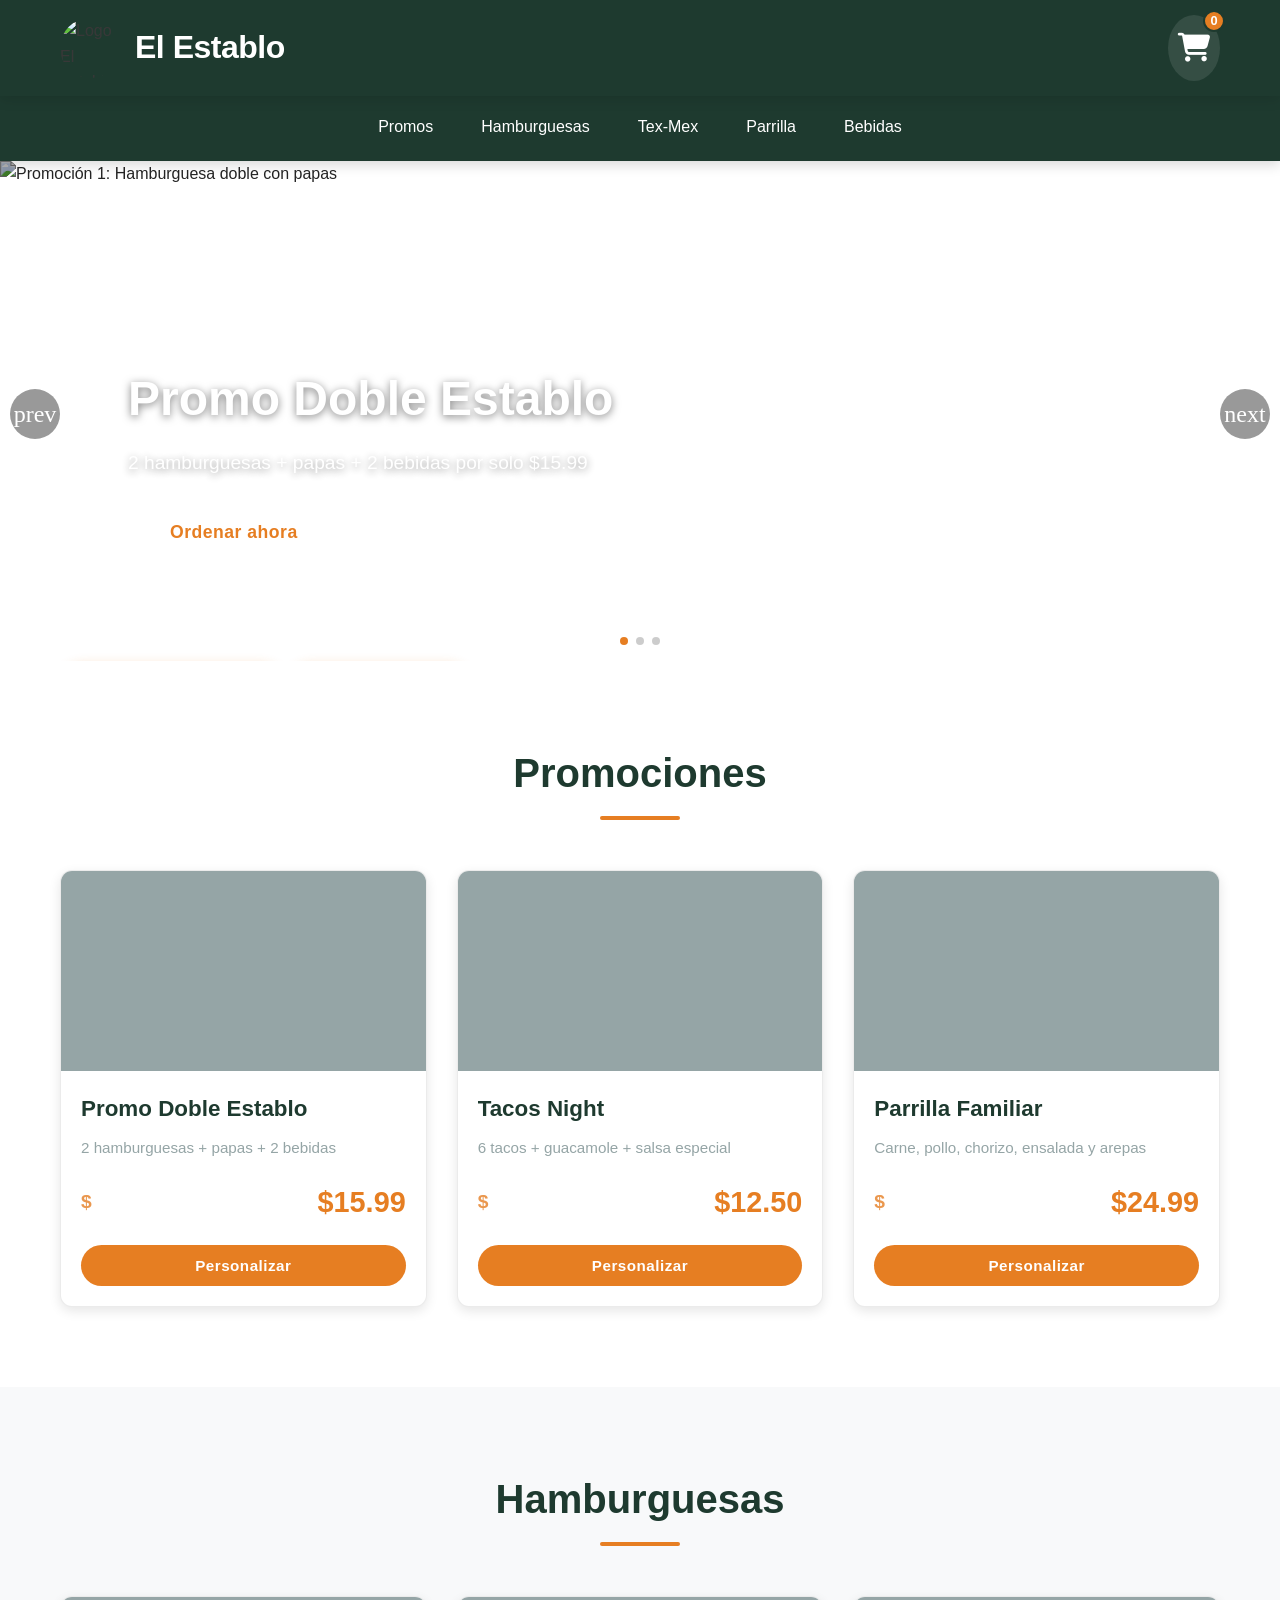
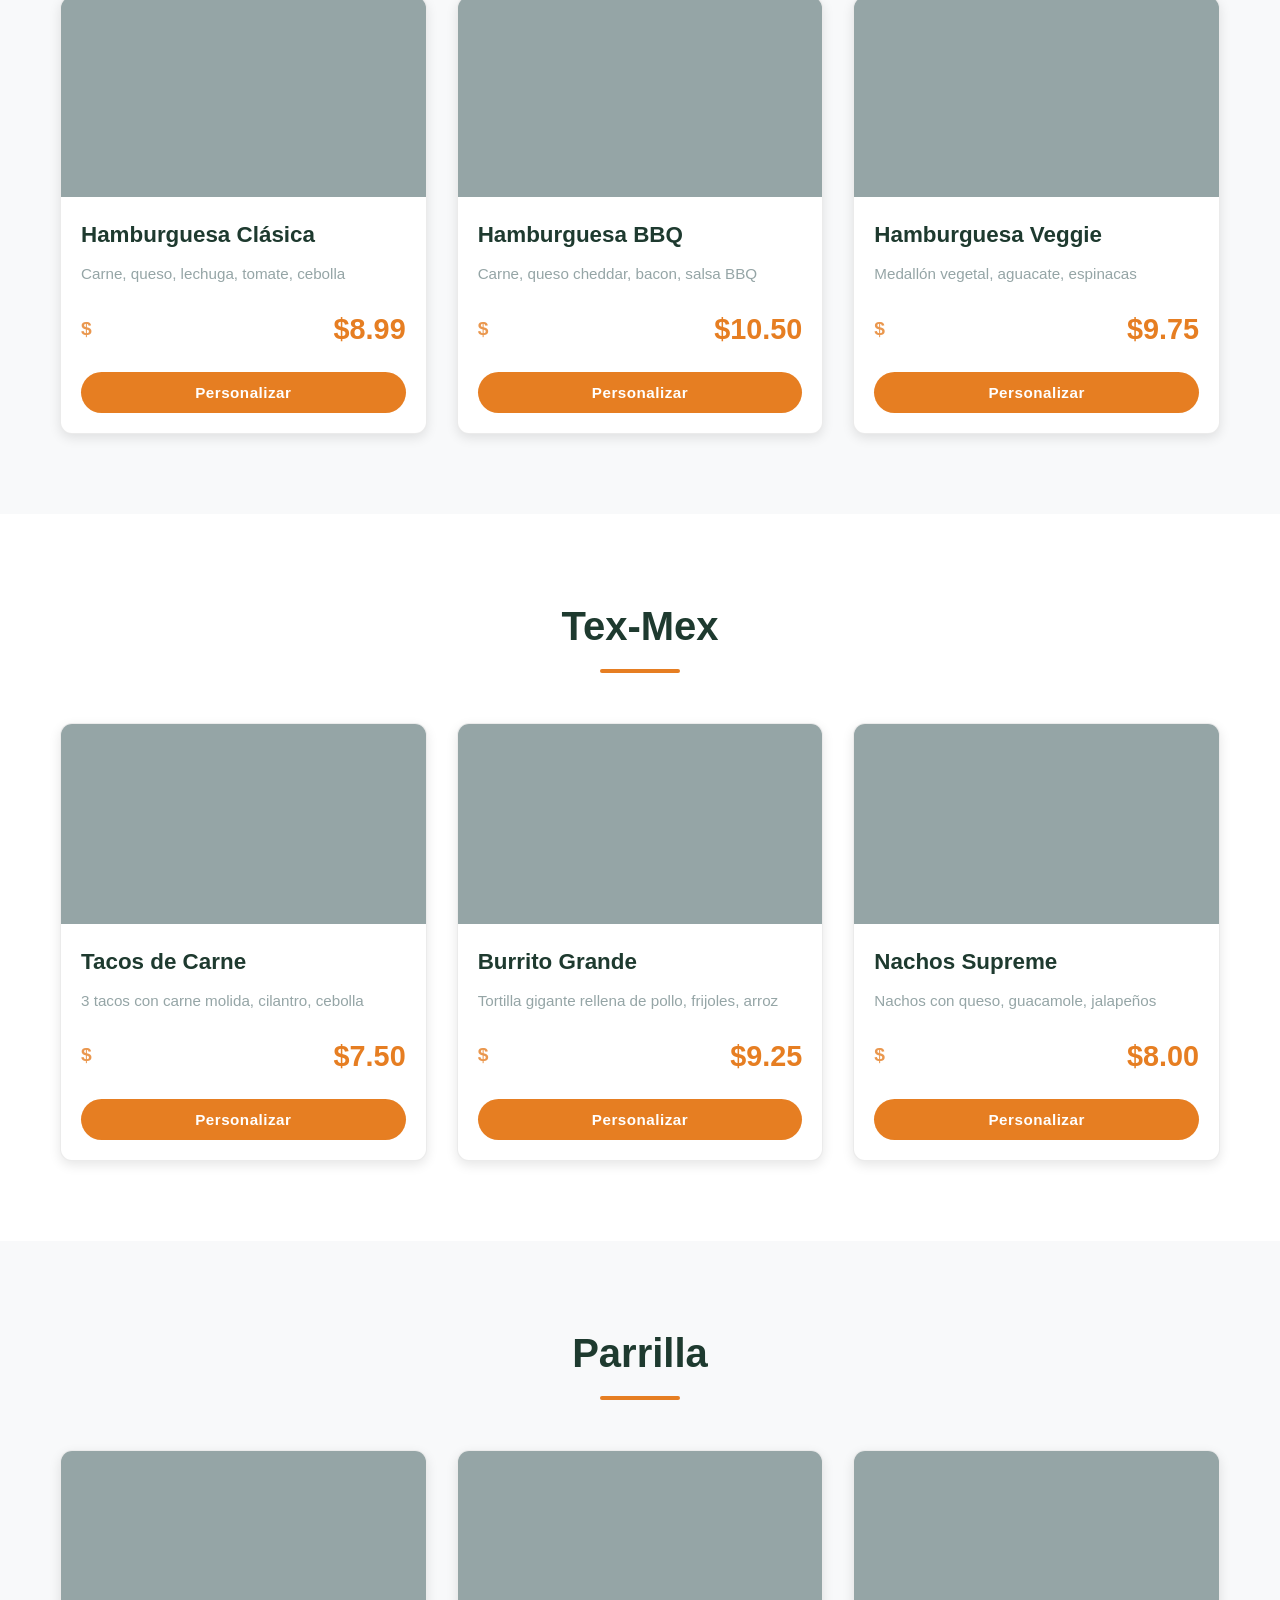
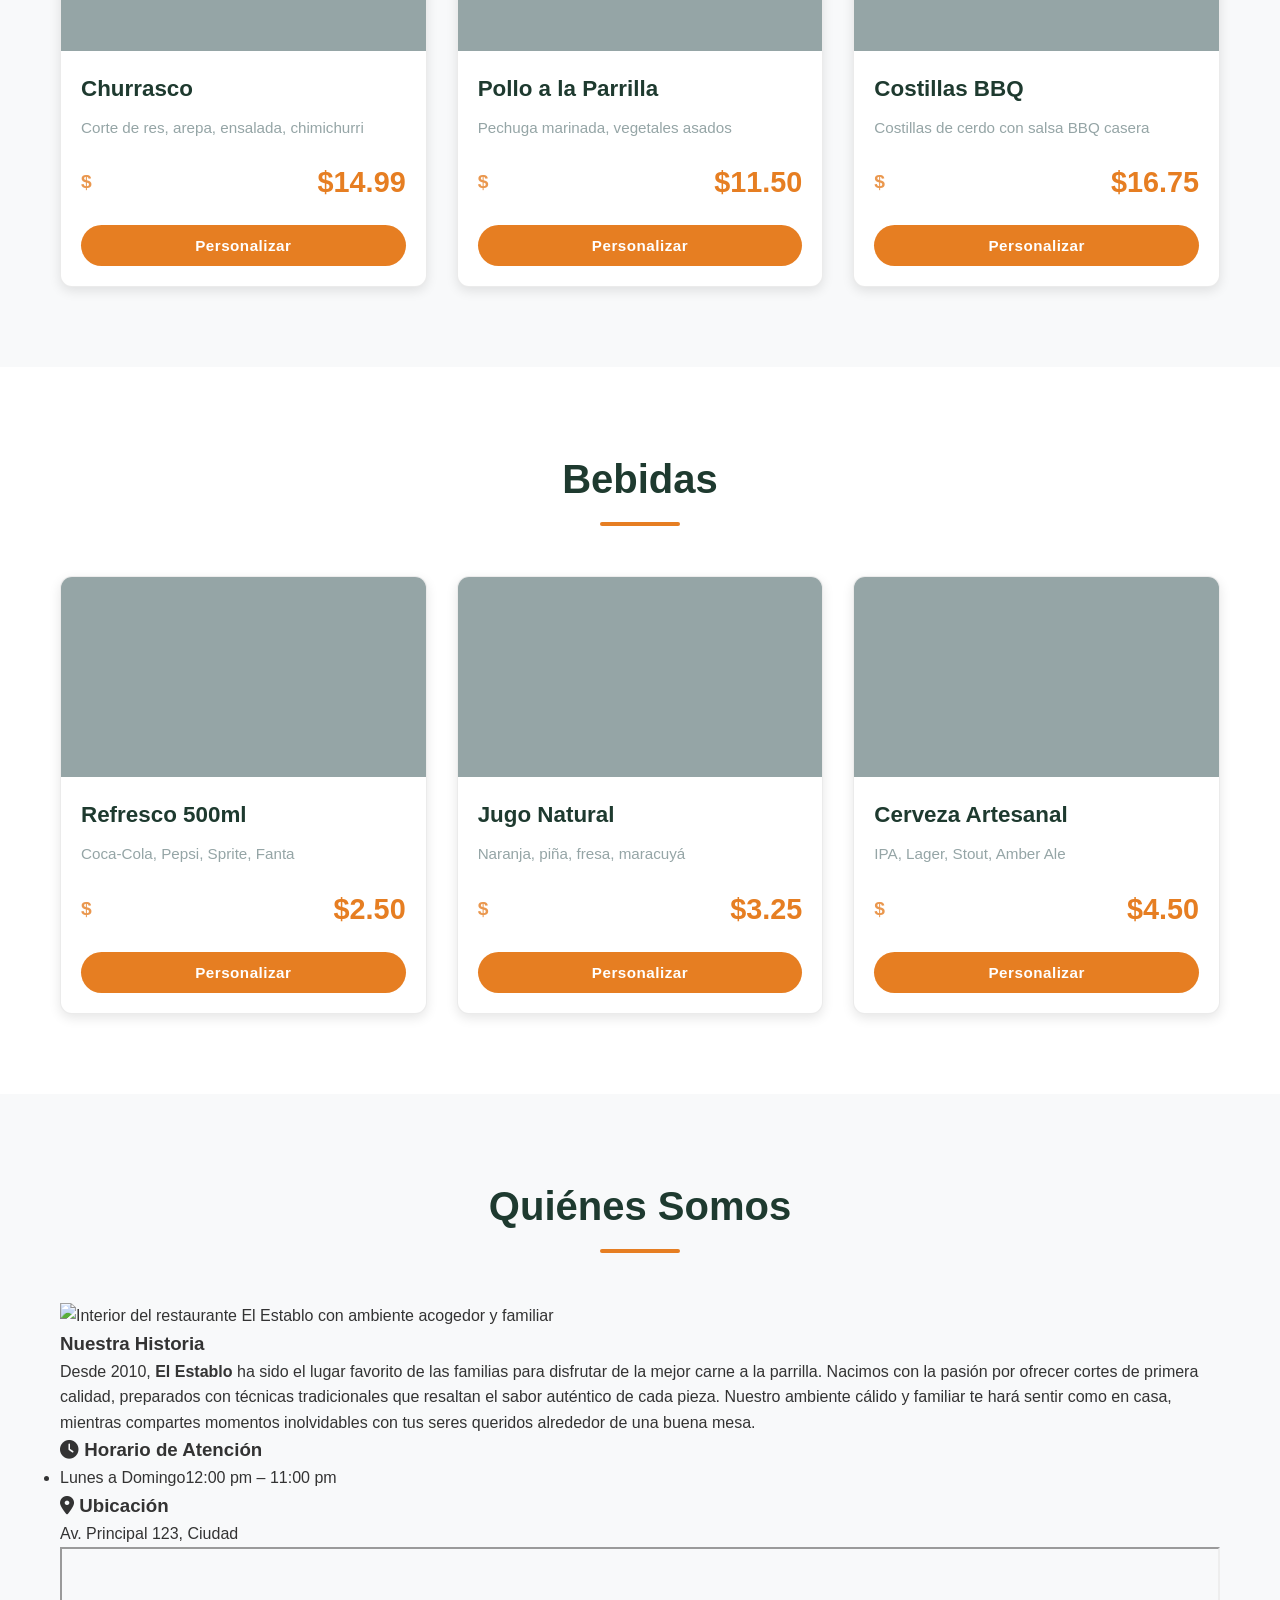
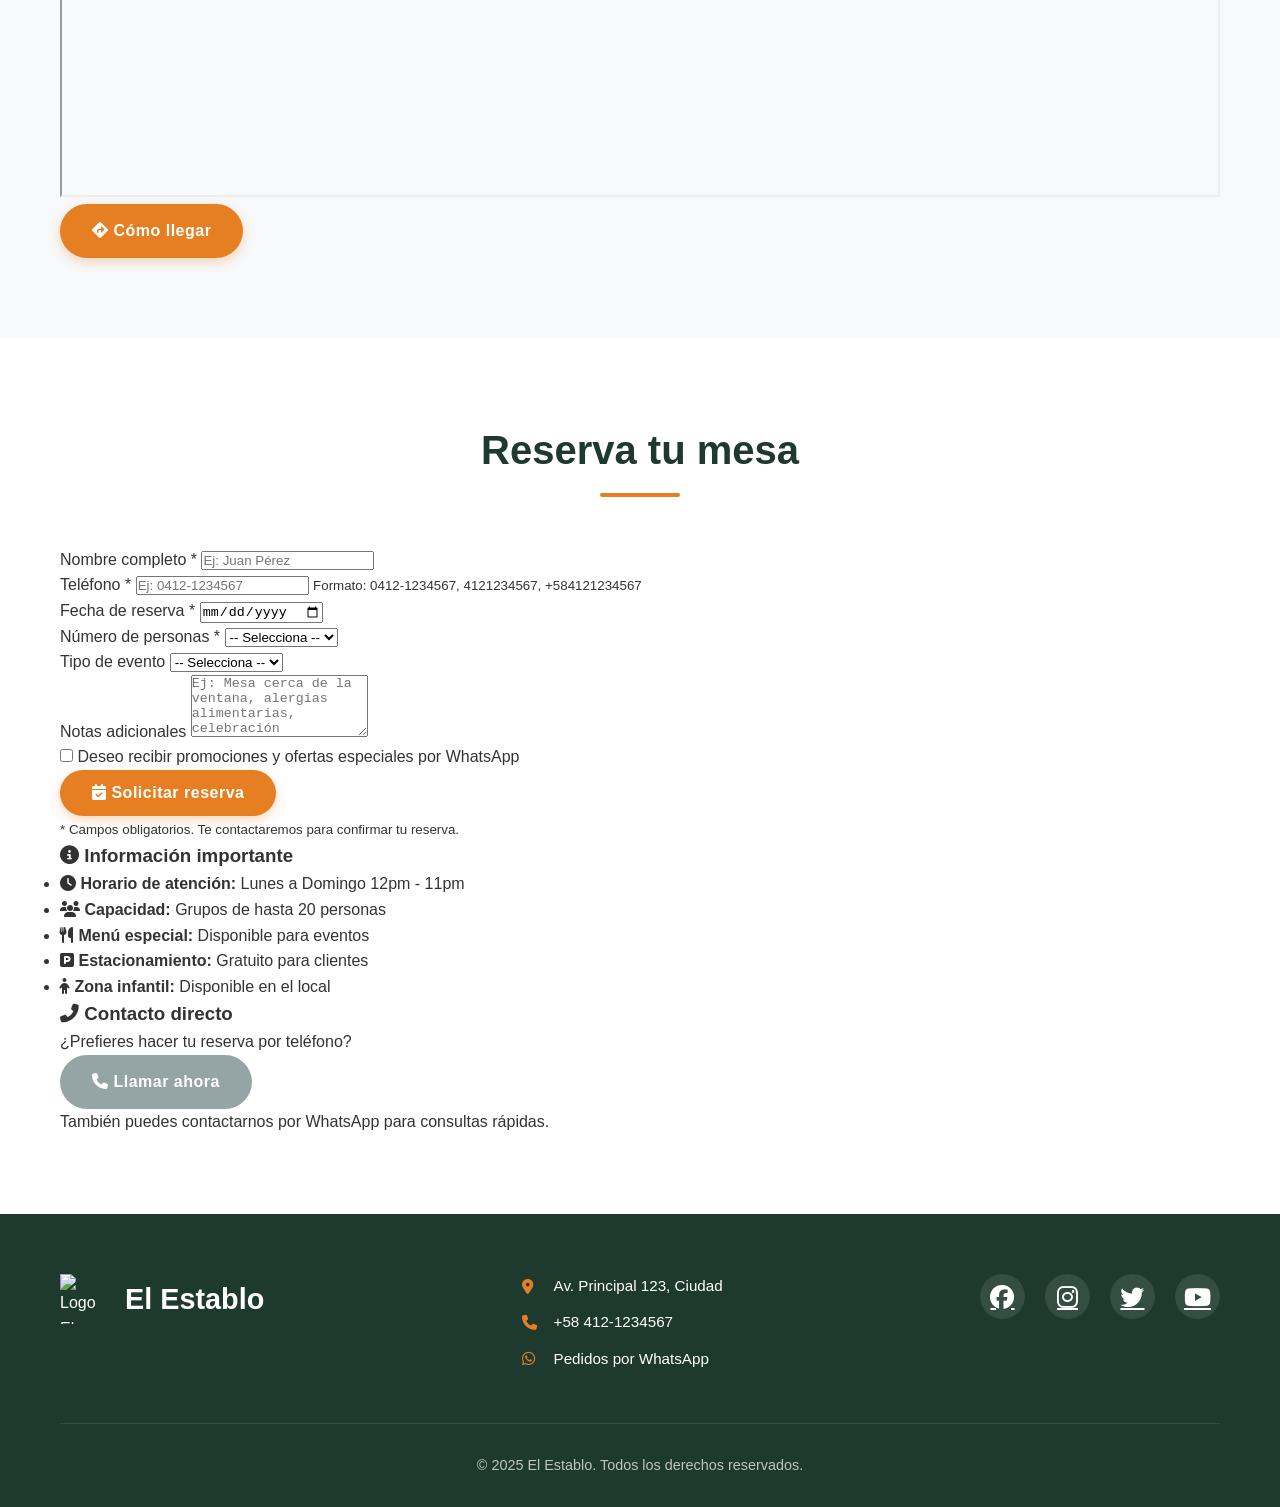
==== index.html @ 5dde69d4 "Agregar sitio web completo de El Establo con funcionalidades de pedidos, reservas y Google Apps Scri" ====
<!DOCTYPE html>
<html lang="es">
<head>
    <meta charset="UTF-8">
    <meta name="viewport" content="width=device-width, initial-scale=1.0">
    <meta http-equiv="Content-Security-Policy" content="default-src 'self'; script-src 'self' https://cdn.jsdelivr.net https://wa.me; style-src 'self' https://cdn.jsdelivr.net https://cdnjs.cloudflare.com https://fonts.googleapis.com; font-src 'self' https://cdn.jsdelivr.net https://cdnjs.cloudflare.com https://fonts.gstatic.com; img-src 'self' https: data:; connect-src 'self' https://script.google.com; frame-src 'self' https://wa.me https://www.google.com;">
    <title>El Establo - Restaurante & Pedidos por WhatsApp</title>
    <meta name="description" content="Restaurante El Establo - Pedidos por WhatsApp sin pasarela de pago. Hamburguesas, Tex-Mex, Parrilla, Bebidas y más.">
    <link rel="stylesheet" href="https://cdn.jsdelivr.net/npm/swiper@11/swiper-bundle.min.css">
    <link rel="stylesheet" href="styles.css">
    <link rel="stylesheet" href="https://cdnjs.cloudflare.com/ajax/libs/font-awesome/6.4.0/css/all.min.css">
    <link rel="preconnect" href="https://fonts.googleapis.com">
    <link rel="preconnect" href="https://fonts.gstatic.com" crossorigin>
    <link href="https://fonts.googleapis.com/css2?family=Poppins:wght@300;400;500;600;700&family=Montserrat:wght@800;900&display=swap" rel="stylesheet">
    <link rel="icon" type="image/x-icon" href="https://img.icons8.com/color/96/000000/cow.png">
</head>
<body>
    <!-- Entry Pop-up (inicialmente oculto) -->
    <div id="entry-popup" class="modal" aria-hidden="true" role="dialog" aria-labelledby="popup-title">
        <div class="modal-content">
            <button class="close-modal" aria-label="Cerrar pop-up">&times;</button>
            <h2 id="popup-title">¡Oferta del día!</h2>
            <p class="popup-offer">Solo hoy: <strong>Costillas BBQ con papas -20%</strong></p>
            <p class="popup-price">Precio especial: <span class="price">$10.00</span></p>
            <p class="popup-desc">Aprovecha esta oferta exclusiva disponible solo por hoy.</p>
            <div class="popup-actions">
                <button class="btn btn-primary" id="customize-promo-popup">
                    <i class="fas fa-sliders-h"></i> Personalizar y agregar
                </button>
                <button class="btn btn-secondary" id="add-promo-popup">
                    <i class="fas fa-cart-plus"></i> Agregar sin personalizar
                </button>
                <button class="btn btn-outline" id="close-popup">
                    <i class="fas fa-times"></i> Cerrar
                </button>
            </div>
        </div>
    </div>

    <!-- Header -->
    <header class="header">
        <div class="container">
            <div class="header-inner">
                <div class="logo">
                    <img src="https://img.icons8.com/color/96/000000/cow.png" alt="Logo El Establo" width="60" height="60">
                    <h1>El Establo</h1>
                </div>
                <div class="cart-icon" id="cart-icon" role="button" aria-label="Ver carrito" tabindex="0">
                    <i class="fas fa-shopping-cart"></i>
                    <span class="cart-count" id="cart-count">0</span>
                </div>
            </div>
        </div>
    </header>

    <!-- Navegación sticky -->
    <nav class="sticky-nav" role="navigation" aria-label="Categorías de productos">
        <div class="container">
            <ul class="nav-list">
                <li><a href="#promos" class="nav-link">Promos</a></li>
                <li><a href="#hamburguesas" class="nav-link">Hamburguesas</a></li>
                <li><a href="#tex-mex" class="nav-link">Tex-Mex</a></li>
                <li><a href="#parrilla" class="nav-link">Parrilla</a></li>
                <li><a href="#bebidas" class="nav-link">Bebidas</a></li>
            </ul>
        </div>
    </nav>

    <!-- Carrusel Hero con Swiper -->
    <section class="hero" aria-label="Promociones destacadas">
        <div class="swiper">
            <div class="swiper-wrapper">
                <div class="swiper-slide">
                    <img src="https://images.unsplash.com/photo-1572802419224-296b0aeee0d9?ixlib=rb-4.0.3&auto=format&fit=crop&w=1350&q=80" alt="Promoción 1: Hamburguesa doble con papas">
                    <div class="slide-content">
                        <h2>Promo Doble Establo</h2>
                        <p>2 hamburguesas + papas + 2 bebidas por solo $15.99</p>
                        <button class="btn btn-hero">Ordenar ahora</button>
                    </div>
                </div>
                <div class="swiper-slide">
                    <img src="https://images.unsplash.com/photo-1565299507177-b0ac66763828?ixlib=rb-4.0.3&auto=format&fit=crop&w=1350&q=80" alt="Promoción 2: Tacos Tex-Mex">
                    <div class="slide-content">
                        <h2>Tacos Night</h2>
                        <p>6 tacos + guacamole + salsa especial $12.50</p>
                        <button class="btn btn-hero">Ordenar ahora</button>
                    </div>
                </div>
                <div class="swiper-slide">
                    <img src="https://images.unsplash.com/photo-1546833999-b9f581a1996d?ixlib=rb-4.0.3&auto=format&fit=crop&w=1350&q=80" alt="Promoción 3: Parrilla mixta">
                    <div class="slide-content">
                        <h2>Parrilla Familiar</h2>
                        <p>Carne, pollo, chorizo, ensalada y arepas $24.99</p>
                        <button class="btn btn-hero">Ordenar ahora</button>
                    </div>
                </div>
        </div>
        <div class="swiper-pagination"></div>
        <div class="swiper-button-prev" aria-label="Slide anterior"></div>
        <div class="swiper-button-next" aria-label="Slide siguiente"></div>
    </div>
    
    <!-- Botones de acción después del carrusel -->
    <div class="hero-actions">
        <div class="container">
            <div class="hero-buttons">
                <button class="btn btn-primary btn-hero-action" onclick="document.getElementById('promos').scrollIntoView({ behavior: 'smooth' })">
                    <i class="fas fa-tags"></i> Ver Promociones
                </button>
                <button class="btn btn-primary btn-hero-action" onclick="if(cart.length > 0) { openCartModal(); } else { alert('El carrito está vacío. Agrega productos primero.'); }">
                    <i class="fas fa-shopping-cart"></i> Pedir Ahora
                </button>
            </div>
        </div>
    </div>
</section>

<!-- Sección Promos -->
    <section id="promos" class="section" aria-labelledby="promos-title">
        <div class="container">
            <h2 id="promos-title" class="section-title">Promociones</h2>
            <div class="products-grid">
                <!-- Productos se cargarán dinámicamente -->
                <div class="product-card placeholder">
                    <div class="product-image"></div>
                    <h3 class="product-name">Cargando...</h3>
                    <p class="product-desc">Los productos se mostrarán aquí.</p>
                    <div class="product-price">$0.00</div>
                    <button class="btn btn-product" disabled>Agregar</button>
                </div>
            </div>
        </div>
    </section>

    <!-- Sección Hamburguesas -->
    <section id="hamburguesas" class="section" aria-labelledby="hamburguesas-title">
        <div class="container">
            <h2 id="hamburguesas-title" class="section-title">Hamburguesas</h2>
            <div class="products-grid">
                <div class="product-card placeholder">
                    <div class="product-image"></div>
                    <h3 class="product-name">Hamburguesa Clásica</h3>
                    <p class="product-desc">Carne, queso, lechuga, tomate, cebolla.</p>
                    <div class="product-price">$8.99</div>
                    <button class="btn btn-product">Personalizar</button>
                </div>
            </div>
        </div>
    </section>

    <!-- Sección Tex-Mex -->
    <section id="tex-mex" class="section" aria-labelledby="tex-mex-title">
        <div class="container">
            <h2 id="tex-mex-title" class="section-title">Tex-Mex</h2>
            <div class="products-grid">
                <div class="product-card placeholder">
                    <div class="product-image"></div>
                    <h3 class="product-name">Tacos de Carne</h3>
                    <p class="product-desc">3 tacos con carne molida, cilantro, cebolla.</p>
                    <div class="product-price">$7.50</div>
                    <button class="btn btn-product">Personalizar</button>
                </div>
            </div>
        </div>
    </section>

    <!-- Sección Parrilla -->
    <section id="parrilla" class="section" aria-labelledby="parrilla-title">
        <div class="container">
            <h2 id="parrilla-title" class="section-title">Parrilla</h2>
            <div class="products-grid">
                <div class="product-card placeholder">
                    <div class="product-image"></div>
                    <h3 class="product-name">Churrasco</h3>
                    <p class="product-desc">Corte de res, arepa, ensalada, chimichurri.</p>
                    <div class="product-price">$14.99</div>
                    <button class="btn btn-product">Personalizar</button>
                </div>
            </div>
        </div>
    </section>

    <!-- Sección Bebidas -->
    <section id="bebidas" class="section" aria-labelledby="bebidas-title">
        <div class="container">
            <h2 id="bebidas-title" class="section-title">Bebidas</h2>
            <div class="products-grid">
                <div class="product-card placeholder">
                    <div class="product-image"></div>
                    <h3 class="product-name">Refresco 500ml</h3>
                    <p class="product-desc">Coca‑Cola, Pepsi, Sprite, Fanta.</p>
                    <div class="product-price">$2.50</div>
                    <button class="btn btn-product">Agregar</button>
                </div>
            </div>
        </div>
    </section>

    <!-- Sección Quiénes Somos -->
    <section id="quienes-somos" class="section" aria-labelledby="quienes-somos-title">
        <div class="container">
            <h2 id="quienes-somos-title" class="section-title">Quiénes Somos</h2>
            <div class="about-grid">
                <!-- Columna Izquierda: Imagen e Historia -->
                <div class="about-column about-story">
                    <div class="about-image">
                        <img src="https://images.unsplash.com/photo-1517248135467-4c7edcad34c4?ixlib=rb-4.0.3&auto=format&fit=crop&w=800&q=80" alt="Interior del restaurante El Establo con ambiente acogedor y familiar">
                    </div>
                    <div class="about-text">
                        <h3>Nuestra Historia</h3>
                        <p>Desde 2010, <strong>El Establo</strong> ha sido el lugar favorito de las familias para disfrutar de la mejor carne a la parrilla. Nacimos con la pasión por ofrecer cortes de primera calidad, preparados con técnicas tradicionales que resaltan el sabor auténtico de cada pieza. Nuestro ambiente cálido y familiar te hará sentir como en casa, mientras compartes momentos inolvidables con tus seres queridos alrededor de una buena mesa.</p>
                    </div>
                </div>
                
                <!-- Columna Derecha: Horario y Mapa -->
                <div class="about-column about-info">
                    <div class="about-schedule">
                        <h3><i class="fas fa-clock"></i> Horario de Atención</h3>
                        <ul class="schedule-list">
                            <li><span>Lunes a Domingo</span><span>12:00 pm – 11:00 pm</span></li>
                        </ul>
                    </div>
                    
                    <div class="about-location">
                        <h3><i class="fas fa-map-marker-alt"></i> Ubicación</h3>
                        <p class="address">Av. Principal 123, Ciudad</p>
                        <div class="map-container">
                            <a href="https://www.google.com/maps/search/?api=1&query=Av.+Principal+123,+Ciudad" target="_blank" rel="noopener noreferrer" class="map-link" aria-label="Ver ubicación en Google Maps">
                                <iframe 
                                    src="https://www.google.com/maps/embed?pb=!1m18!1m12!1m3!1d3916.4!2d-66.9!3d10.5!2m3!1f0!2f0!3f0!3m2!1i1024!2i768!4f13.1!3m3!1m2!1s0x0%3A0x0!2zMTDCsDMwJzAwLjAiTiA2NsKwNTQnMDAuMCJX!5e0!3m2!1ses!2sve!4v1600000000000!5m2!1ses!2sve" 
                                    width="100%" 
                                    height="250" 
                                    style="border:0;" 
                                    allowfullscreen="" 
                                    loading="lazy" 
                                    referrerpolicy="no-referrer-when-downgrade"
                                    title="Mapa de ubicación de El Establo">
                                </iframe>
                            </a>
                        </div>
                        <a href="https://www.google.com/maps/dir/?api=1&destination=Av.+Principal+123,+Ciudad" target="_blank" rel="noopener noreferrer" class="btn btn-primary btn-directions">
                            <i class="fas fa-directions"></i> Cómo llegar
                        </a>
                    </div>
                </div>
            </div>
        </div>
    </section>

    <!-- Sección Reservaciones -->
    <section id="reservaciones" class="section" aria-labelledby="reservaciones-title">
        <div class="container">
            <h2 id="reservaciones-title" class="section-title">Reserva tu mesa</h2>
            <div class="reservation-container">
                <form id="reservation-form" class="reservation-form">
                    <div class="form-row">
                        <div class="form-group">
                            <label for="reservation-name">Nombre completo *</label>
                            <input type="text" id="reservation-name" name="name" required placeholder="Ej: Juan Pérez">
                            <small class="error-message" id="reservation-name-error"></small>
                        </div>
                        
                        <div class="form-group">
                            <label for="reservation-phone">Teléfono *</label>
                            <input type="tel" id="reservation-phone" name="phone" required placeholder="Ej: 0412-1234567">
                            <small class="error-message" id="reservation-phone-error"></small>
                            <small class="hint">Formato: 0412-1234567, 4121234567, +584121234567</small>
                        </div>
                    </div>
                    
                    <div class="form-row">
                        <div class="form-group">
                            <label for="reservation-date">Fecha de reserva *</label>
                            <input type="date" id="reservation-date" name="date" required>
                            <small class="error-message" id="reservation-date-error"></small>
                        </div>
                        
                        <div class="form-group">
                            <label for="reservation-people">Número de personas *</label>
                            <select id="reservation-people" name="people" required>
                                <option value="">-- Selecciona --</option>
                                <option value="2">2 personas</option>
                                <option value="4">4 personas</option>
                                <option value="6">6 personas</option>
                                <option value="8">8 personas</option>
                                <option value="10">10+ personas</option>
                            </select>
                            <small class="error-message" id="reservation-people-error"></small>
                        </div>
                    </div>
                    
                    <div class="form-group">
                        <label for="reservation-event">Tipo de evento</label>
                        <select id="reservation-event" name="event">
                            <option value="">-- Selecciona --</option>
                            <option value="cumpleaños">Cumpleaños</option>
                            <option value="aniversario">Aniversario</option>
                            <option value="corporativo">Corporativo</option>
                            <option value="cena-privada">Cena privada</option>
                            <option value="otro">Otro</option>
                        </select>
                    </div>
                    
                    <div class="form-group">
                        <label for="reservation-notes">Notas adicionales</label>
                        <textarea id="reservation-notes" name="notes" rows="4" placeholder="Ej: Mesa cerca de la ventana, alergias alimentarias, celebración especial..."></textarea>
                    </div>
                    
                    <div class="form-group checkbox-group">
                        <label class="checkbox-label">
                            <input type="checkbox" id="reservation-promo-consent" name="promo-consent">
                            <span>Deseo recibir promociones y ofertas especiales por WhatsApp</span>
                        </label>
                    </div>
                    
                    <div class="form-actions">
                        <button type="submit" class="btn btn-primary btn-reservation">
                            <i class="fas fa-calendar-check"></i> Solicitar reserva
                        </button>
                    </div>
                    
                    <div class="form-note">
                        <p><small>* Campos obligatorios. Te contactaremos para confirmar tu reserva.</small></p>
                    </div>
                </form>
                
                <div class="reservation-info">
                    <div class="info-card">
                        <h3><i class="fas fa-info-circle"></i> Información importante</h3>
                        <ul>
                            <li><i class="fas fa-clock"></i> <strong>Horario de atención:</strong> Lunes a Domingo 12pm - 11pm</li>
                            <li><i class="fas fa-users"></i> <strong>Capacidad:</strong> Grupos de hasta 20 personas</li>
                            <li><i class="fas fa-utensils"></i> <strong>Menú especial:</strong> Disponible para eventos</li>
                            <li><i class="fas fa-parking"></i> <strong>Estacionamiento:</strong> Gratuito para clientes</li>
                            <li><i class="fas fa-child"></i> <strong>Zona infantil:</strong> Disponible en el local</li>
                        </ul>
                    </div>
                    
                    <div class="info-card">
                        <h3><i class="fas fa-phone-alt"></i> Contacto directo</h3>
                        <p>¿Prefieres hacer tu reserva por teléfono?</p>
                        <a href="tel:+584121234567" class="btn btn-secondary btn-call">
                            <i class="fas fa-phone"></i> Llamar ahora
                        </a>
                        <p class="contact-note">También puedes contactarnos por WhatsApp para consultas rápidas.</p>
                    </div>
                </div>
            </div>
        </div>
    </section>

    <!-- Footer -->
    <footer class="footer">
        <div class="container">
            <div class="footer-content">
                <div class="footer-logo">
                    <img src="https://img.icons8.com/color/96/000000/cow.png" alt="Logo El Establo" width="50" height="50">
                    <h3>El Establo</h3>
                </div>
                <div class="footer-info">
                    <p><i class="fas fa-map-marker-alt"></i> Av. Principal 123, Ciudad</p>
                    <p><i class="fas fa-phone"></i> +58 412-1234567</p>
                    <p><i class="fab fa-whatsapp"></i> Pedidos por WhatsApp</p>
                </div>
                <div class="footer-social">
                    <a href="#" aria-label="Facebook"><i class="fab fa-facebook"></i></a>
                    <a href="#" aria-label="Instagram"><i class="fab fa-instagram"></i></a>
                    <a href="#" aria-label="Twitter"><i class="fab fa-twitter"></i></a>
                    <a href="#" aria-label="YouTube"><i class="fab fa-youtube"></i></a>
                </div>
            </div>
            <p class="copyright">&copy; 2025 El Establo. Todos los derechos reservados.</p>
        </div>
    </footer>

    <!-- Modales ocultos -->
    <!-- Modal de personalización -->
    <div id="customize-modal" class="modal" aria-hidden="true" role="dialog" aria-labelledby="customize-title">
        <div class="modal-content large">
            <button class="close-modal" aria-label="Cerrar">&times;</button>
            <h2 id="customize-title">Personalizar producto</h2>
            <div class="customize-body">
                <!-- Contenido dinámico -->
            </div>
            <div class="modal-actions">
                <button class="btn btn-secondary">Cancelar</button>
                <button class="btn btn-primary">Agregar al carrito</button>
            </div>
        </div>
    </div>

    <!-- Modal del carrito -->
    <div id="cart-modal" class="modal" aria-hidden="true" role="dialog" aria-labelledby="cart-title">
        <div class="modal-content large">
            <button class="close-modal" aria-label="Cerrar carrito">&times;</button>
            <h2 id="cart-title">Tu carrito</h2>
            <div class="cart-body">
                <p class="empty-cart">El carrito está vacío.</p>
            </div>
            <div class="cart-total">
                <strong>Total: <span id="cart-total">$0.00</span></strong>
            </div>
            <div class="modal-actions">
                <button class="btn btn-secondary">Seguir comprando</button>
                <button class="btn btn-primary" id="checkout-btn">Proceder al pedido</button>
            </div>
        </div>
    </div>

    <!-- Modal de zona/delivery -->
    <div id="zone-modal" class="modal" aria-hidden="true" role="dialog" aria-labelledby="zone-title">
        <div class="modal-content">
            <button class="close-modal" aria-label="Cerrar">&times;</button>
            <h2 id="zone-title">Selecciona tu zona</h2>
            <div class="zone-options">
                <label><input type="radio" name="zone" value="centro"> Centro</label>
                <label><input type="radio" name="zone" value="norte"> Norte</label>
                <label><input type="radio" name="zone" value="sur"> Sur</label>
                <label><input type="radio" name="zone" value="este"> Este</label>
            </div>
            <div class="modal-actions">
                <button class="btn btn-primary">Confirmar zona</button>
            </div>
        </div>
    </div>

    <!-- Modal de datos del cliente -->
    <div id="customer-modal" class="modal" aria-hidden="true" role="dialog" aria-labelledby="customer-title">
        <div class="modal-content">
            <button class="close-modal" aria-label="Cerrar">&times;</button>
            <h2 id="customer-title">Tus datos</h2>
            <form id="customer-form">
                <input type="text" placeholder="Nombre completo" required>
                <input type="tel" placeholder="Teléfono" required>
                <input type="text" placeholder="Dirección" required>
                <textarea placeholder="Notas adicionales"></textarea>
                <div class="modal-actions">
                    <button type="submit" class="btn btn-primary">Guardar y continuar</button>
                </div>
            </form>
        </div>
    </div>

    <!-- Modal cross‑sell -->
    <div id="cross-sell-modal" class="modal" aria-hidden="true" role="dialog" aria-labelledby="cross-sell-title">
        <div class="modal-content">
            <button class="close-modal" aria-label="Cerrar">&times;</button>
            <h2 id="cross-sell-title">¿Te gustaría agregar?</h2>
            <div class="cross-sell-items">
                <div class="cross-item">
                    <h4>Papas fritas</h4>
                    <p>$3.00</p>
                    <button class="btn btn-small">Agregar</button>
                </div>
                <div class="cross-item">
                    <h4>Refresco 500ml</h4>
                    <p>$2.50</p>
                    <button class="btn btn-small">Agregar</button>
                </div>
            </div>
            <div class="modal-actions">
                <button class="btn btn-secondary">No, gracias</button>
                <button class="btn btn-primary">Agregar todo</button>
            </div>
        </div>
    </div>

    <!-- Scripts -->
    <script src="https://cdn.jsdelivr.net/npm/swiper@11/swiper-bundle.min.js"></script>
    <script src="script.js"></script>
</body>
</html>
---- styles.css ----
/* Reset y estilos base */
* {
    margin: 0;
    padding: 0;
    box-sizing: border-box;
}

:root {
    --dark-green: #1e3a2f;
    --orange: #e67e22;
    --orange-dark: #d35400;
    --orange-light: #f39c12;
    --light: #f8f9fa;
    --gray: #95a5a6;
    --gray-light: #ecf0f1;
    --gray-dark: #2c3e50;
    --white: #ffffff;
    --shadow: 0 4px 12px rgba(0, 0, 0, 0.1);
    --shadow-hover: 0 8px 24px rgba(0, 0, 0, 0.15);
    --radius: 12px;
    --radius-sm: 8px;
    --transition: all 0.3s ease;
}

html {
    scroll-behavior: smooth;
}

body {
    font-family: 'Poppins', sans-serif;
    color: #333;
    background-color: var(--white);
    line-height: 1.6;
}

.container {
    width: 100%;
    max-width: 1200px;
    margin: 0 auto;
    padding: 0 20px;
}

/* Header con verde oscuro (#1e3a2f) */
.header {
    background-color: var(--dark-green);
    box-shadow: var(--shadow);
    padding: 15px 0;
    position: sticky;
    top: 0;
    z-index: 1000;
    transition: var(--transition);
}

.header-inner {
    display: flex;
    justify-content: space-between;
    align-items: center;
}

.logo {
    display: flex;
    align-items: center;
    gap: 15px;
}

.logo img {
    border-radius: 50%;
    filter: brightness(1.1);
}

.logo h1 {
    font-family: 'Montserrat', sans-serif;
    font-weight: 800;
    font-size: 2rem;
    color: var(--white);
    letter-spacing: -0.5px;
}

.cart-icon {
    position: relative;
    cursor: pointer;
    font-size: 1.8rem;
    color: var(--white);
    padding: 10px;
    border-radius: 50%;
    transition: var(--transition);
    background-color: rgba(255, 255, 255, 0.1);
}

.cart-icon:hover {
    background-color: rgba(255, 255, 255, 0.2);
    transform: scale(1.05);
}

.cart-count {
    position: absolute;
    top: -5px;
    right: -5px;
    background-color: var(--orange);
    color: white;
    font-size: 0.8rem;
    font-weight: bold;
    width: 22px;
    height: 22px;
    border-radius: 50%;
    display: flex;
    align-items: center;
    justify-content: center;
    border: 2px solid var(--dark-green);
}

/* Navegación sticky que se fija al hacer scroll */
.sticky-nav {
    background-color: var(--dark-green);
    position: sticky;
    top: 80px;
    z-index: 999;
    box-shadow: 0 4px 12px rgba(0, 0, 0, 0.15);
    transition: top 0.3s ease;
}

.nav-list {
    display: flex;
    list-style: none;
    justify-content: center;
    flex-wrap: wrap;
    padding: 0;
}

.nav-list li {
    margin: 0;
}

.nav-link {
    display: block;
    padding: 18px 24px;
    color: var(--white);
    text-decoration: none;
    font-weight: 500;
    transition: var(--transition);
    border-bottom: 3px solid transparent;
    position: relative;
}

.nav-link:hover,
.nav-link:focus {
    background-color: rgba(255, 255, 255, 0.1);
    border-bottom-color: var(--orange);
}

.nav-link::after {
    content: '';
    position: absolute;
    bottom: 0;
    left: 50%;
    width: 0;
    height: 3px;
    background-color: var(--orange);
    transition: all 0.3s ease;
    transform: translateX(-50%);
}

.nav-link:hover::after {
    width: 80%;
}

/* Hero / Carrusel */
.hero {
    margin-top: 0;
    position: relative;
    height: 500px;
    overflow: hidden;
}

.swiper {
    width: 100%;
    height: 100%;
}

.swiper-slide {
    position: relative;
}

.swiper-slide img {
    width: 100%;
    height: 100%;
    object-fit: cover;
    filter: brightness(0.7);
}

.slide-content {
    position: absolute;
    bottom: 20%;
    left: 10%;
    color: white;
    max-width: 500px;
    text-shadow: 0 2px 8px rgba(0, 0, 0, 0.5);
}

.slide-content h2 {
    font-size: 3rem;
    margin-bottom: 10px;
    font-family: 'Montserrat', sans-serif;
    font-weight: 800;
}

.slide-content p {
    font-size: 1.2rem;
    margin-bottom: 25px;
    opacity: 0.9;
}

.swiper-pagination-bullet-active {
    background-color: var(--orange) !important;
}

.swiper-button-prev,
.swiper-button-next {
    color: white !important;
    background-color: rgba(0, 0, 0, 0.4);
    width: 50px !important;
    height: 50px !important;
    border-radius: 50%;
    transition: var(--transition);
}

.swiper-button-prev:hover,
.swiper-button-next:hover {
    background-color: rgba(0, 0, 0, 0.6);
}

.swiper-button-prev:after,
.swiper-button-next:after {
    font-size: 1.5rem !important;
}

/* Secciones */
.section {
    padding: 80px 0;
}

.section:nth-child(even) {
    background-color: var(--light);
}

.section-title {
    font-family: 'Montserrat', sans-serif;
    font-size: 2.5rem;
    margin-bottom: 50px;
    text-align: center;
    color: var(--dark-green);
    position: relative;
    padding-bottom: 15px;
}

.section-title::after {
    content: '';
    position: absolute;
    bottom: 0;
    left: 50%;
    transform: translateX(-50%);
    width: 80px;
    height: 4px;
    background-color: var(--orange);
    border-radius: 2px;
}

/* Grid de productos con tarjetas que tengan efecto hover */
.products-grid {
    display: grid;
    grid-template-columns: repeat(auto-fill, minmax(280px, 1fr));
    gap: 30px;
}

.product-card {
    background: var(--white);
    border-radius: var(--radius);
    overflow: hidden;
    box-shadow: var(--shadow);
    transition: var(--transition);
    display: flex;
    flex-direction: column;
    border: 1px solid rgba(0, 0, 0, 0.08);
}

.product-card:hover {
    transform: translateY(-12px);
    box-shadow: var(--shadow-hover);
    border-color: var(--orange-light);
}

.product-image {
    height: 200px;
    background-color: var(--gray);
    background-image: url('https://images.unsplash.com/photo-1571091718767-18b5b1457add?ixlib=rb-4.0.3&auto=format&fit=crop&w=1350&q=80');
    background-size: cover;
    background-position: center;
    transition: transform 0.5s ease;
}

.product-card:hover .product-image {
    transform: scale(1.05);
}

.product-name {
    padding: 20px 20px 10px;
    font-size: 1.4rem;
    color: var(--dark-green);
    font-weight: 600;
}

.product-desc {
    padding: 0 20px;
    color: var(--gray);
    flex-grow: 1;
    font-size: 0.95rem;
    line-height: 1.5;
}

.product-price {
    padding: 20px;
    font-size: 1.8rem;
    font-weight: bold;
    color: var(--orange);
    display: flex;
    align-items: center;
    justify-content: space-between;
}

.product-price::before {
    content: '$';
    font-size: 1.2rem;
    opacity: 0.8;
}

.product-card.placeholder .product-image {
    background: linear-gradient(90deg, #eee 25%, #ddd 50%, #eee 75%);
    background-size: 200% 100%;
    animation: loading 1.5s infinite;
}

@keyframes loading {
    0% { background-position: 200% 0; }
    100% { background-position: -200% 0; }
}

/* Botones principales con fondo naranja (#e67e22) */
.btn {
    display: inline-block;
    padding: 14px 32px;
    border: none;
    border-radius: 50px;
    font-family: 'Poppins', sans-serif;
    font-weight: 600;
    font-size: 1rem;
    cursor: pointer;
    transition: var(--transition);
    text-align: center;
    text-decoration: none;
    letter-spacing: 0.5px;
}

.btn-primary {
    background-color: var(--orange);
    color: var(--white);
    box-shadow: 0 4px 12px rgba(230, 126, 34, 0.3);
}

.btn-primary:hover {
    background-color: var(--orange-dark);
    transform: translateY(-2px);
    box-shadow: 0 6px 16px rgba(230, 126, 34, 0.4);
}

.btn-primary:active {
    transform: translateY(0);
}

.btn-secondary {
    background-color: var(--gray);
    color: white;
}

.btn-secondary:hover {
    background-color: #7f8c8d;
    transform: translateY(-2px);
}

.btn-hero {
    background-color: var(--white);
    color: var(--orange);
    font-size: 1.1rem;
    padding: 16px 40px;
    font-weight: 700;
    border: 2px solid transparent;
}

.btn-hero:hover {
    background-color: var(--orange);
    color: var(--white);
    border-color: var(--white);
}

.btn-product {
    margin: 0 20px 20px;
    background-color: var(--orange);
    color: white;
    padding: 12px 24px;
    font-size: 0.95rem;
}

.btn-product:hover {
    background-color: var(--orange-dark);
}

.btn-small {
    padding: 8px 20px;
    font-size: 0.9rem;
}

/* Footer */
.footer {
    background-color: var(--dark-green);
    color: var(--white);
    padding: 60px 0 30px;
}

.footer-content {
    display: flex;
    flex-wrap: wrap;
    justify-content: space-between;
    align-items: flex-start;
    gap: 40px;
    margin-bottom: 40px;
}

.footer-logo {
    display: flex;
    align-items: center;
    gap: 15px;
}

.footer-logo h3 {
    font-family: 'Montserrat', sans-serif;
    font-size: 1.8rem;
    color: var(--white);
}

.footer-info p {
    margin-bottom: 12px;
    display: flex;
    align-items: center;
    gap: 12px;
    font-size: 0.95rem;
}

.footer-info i {
    color: var(--orange);
    width: 20px;
}

.footer-social {
    display: flex;
    gap: 20px;
}

.footer-social a {
    color: var(--white);
    font-size: 1.5rem;
    transition: var(--transition);
    background-color: rgba(255, 255, 255, 0.1);
    width: 45px;
    height: 45px;
    border-radius: 50%;
    display: flex;
    align-items: center;
    justify-content: center;
}

.footer-social a:hover {
    color: var(--orange);
    background-color: rgba(255, 255, 255, 0.2);
    transform: translateY(-3px);
}

.copyright {
    text-align: center;
    padding-top: 30px;
    border-top: 1px solid rgba(255, 255, 255, 0.1);
    font-size: 0.9rem;
    color: rgba(255, 255, 255, 0.7);
}

/* Modales: fondo oscuro semitransparente, contenido centrado con fondo blanco */
.modal {
    display: none;
    position: fixed;
    top: 0;
    left: 0;
    width: 100%;
    height: 100%;
    background-color: rgba(0, 0, 0, 0.85);
    z-index: 1100;
    align-items: center;
    justify-content: center;
    padding: 20px;
    backdrop-filter: blur(4px);
}

.modal.active {
    display: flex;
    animation: modalFadeIn 0.3s ease;
}

@keyframes modalFadeIn {
    from { opacity: 0; }
    to { opacity: 1; }
}

.modal-content {
    background: var(--white);
    border-radius: var(--radius);
    padding: 40px;
    max-width: 500px;
    width: 100%;
    max-height: 90vh;
    overflow-y: auto;
    position: relative;
    animation: modalSlideIn 0.4s ease;
    box-shadow: 0 20px 60px rgba(0, 0, 0, 0.3);
}

@keyframes modalSlideIn {
    from { opacity: 0; transform: translateY(-40px) scale(0.95); }
    to { opacity: 1; transform: translateY(0) scale(1); }
}

.modal-content.large {
    max-width: 800px;
}

.close-modal {
    position: absolute;
    top: 20px;
    right: 20px;
    background: none;
    border: none;
    font-size: 2rem;
    cursor: pointer;
    color: var(--gray);
    line-height: 1;
    width: 40px;
    height: 40px;
    border-radius: 50%;
    display: flex;
    align-items: center;
    justify-content: center;
    transition: var(--transition);
}

.close-modal:hover {
    color: var(--orange);
    background-color: var(--light);
}

.modal h2 {
    margin-bottom: 25px;
    color: var(--dark-green);
    font-family: 'Montserrat', sans-serif;
    font-size: 1.8rem;
    padding-right: 30px;
}

.modal-actions {
    display: flex;
    gap: 15px;
    margin-top: 30px;
    justify-content: flex-end;
}

/* Estilos específicos modales */
.zone-options label {
    display: block;
    padding: 15px;
    background: var(--light);
    margin-bottom: 12px;
    border-radius: var(--radius-sm);
    cursor: pointer;
    transition: var(--transition);
    border: 2px solid transparent;
}

.zone-options label:hover {
    background-color: rgba(230, 126, 34, 0.1);
    border-color: var(--orange-light);
}

.zone-options input {
    margin-right: 12px;
    accent-color: var(--orange);
}

#customer-form input,
#customer-form textarea {
    width: 100%;
    padding: 14px;
    margin-bottom: 18px;
    border: 1px solid #ddd;
    border-radius: var(--radius-sm);
    font-family: 'Poppins', sans-serif;
    font-size: 1rem;
    transition: var(--transition);
}

#customer-form input:focus,
#customer-form textarea:focus {
    outline: none;
    border-color: var(--orange);
    box-shadow: 0 0 0 3px rgba(230, 126, 34, 0.1);
}

#customer-form textarea {
    min-height: 120px;
    resize: vertical;
}

.cross-sell-items {
    display: flex;
    gap: 20px;
    margin: 25px 0;
}

.cross-item {
    flex: 1;
    background: var(--light);
    padding: 25px;
    border-radius: var(--radius);
    text-align: center;
    transition: var(--transition);
    border: 2px solid transparent;
}

.cross-item:hover {
    border-color: var(--orange-light);
    transform: translateY(-5px);
}

.cross-item h4 {
    color: var(--dark-green);
    margin-bottom: 10px;
    font-size: 1.2rem;
}

.cross-item p {
    color: var(--orange);
    font-size: 1.4rem;
    font-weight: bold;
    margin-bottom: 15px;
}

/* Modal del carrito - muestra lista de productos, total, botón "Finalizar pedido" */
.cart-body {
    min-height: 200px;
    max-height: 400px;
    overflow-y: auto;
    padding-right: 10px;
}

.empty-cart {
    text-align: center;
    padding: 60px 20px;
    color: var(--gray);
    font-size: 1.1rem;
}

.cart-items {
    display: flex;
    flex-direction: column;
    gap: 15px;
}

.cart-item {
    display: flex;
    align-items: center;
    padding: 18px;
    background-color: var(--light);
    border-radius: var(--radius-sm);
    border: 1px solid rgba(0, 0, 0, 0.05);
    transition: var(--transition);
}

.cart-item:hover {
    background-color: rgba(230, 126, 34, 0.05);
    border-color: var(--orange-light);
}

.cart-item-info {
    flex: 1;
}

.cart-item-info h4 {
    color: var(--dark-green);
    margin-bottom: 5px;
    font-size: 1.1rem;
}

.cart-item-info small {
    color: var(--gray);
    font-size: 0.85rem;
    display: block;
}

.cart-item-quantity {
    display: flex;
    align-items: center;
    gap: 12px;
    margin: 0 20px;
}

.btn-quantity {
    width: 32px;
    height: 32px;
    border-radius: 50%;
    border: 1px solid #ddd;
    background: var(--white);
    cursor: pointer;
    font-weight: bold;
    font-size: 1.1rem;
    color: var(--dark-green);
    transition: var(--transition);
    display: flex;
    align-items: center;
    justify-content: center;
}

.btn-quantity:hover {
    background-color: var(--orange);
    color: var(--white);
    border-color: var(--orange);
}

.cart-item-quantity span {
    font-weight: 600;
    min-width: 30px;
    text-align: center;
}

.cart-item-price {
    font-weight: bold;
    color: var(--orange);
    font-size: 1.2rem;
    min-width: 80px;
    text-align: right;
}

.btn-remove {
    background: none;
    border: none;
    color: #e74c3c;
    font-size: 1.8rem;
    cursor: pointer;
    padding: 5px 10px;
    border-radius: 50%;
    transition: var(--transition);
    margin-left: 15px;
}

.btn-remove:hover {
    background-color: rgba(231, 76, 60, 0.1);
    transform: scale(1.1);
}

.cart-total {
    text-align: right;
    font-size: 1.6rem;
    padding: 25px 0;
    border-top: 2px solid #eee;
    margin-top: 20px;
    color: var(--dark-green);
}

.cart-total strong {
    font-weight: 700;
}

#cart-total {
    color: var(--orange);
    font-weight: 800;
}

/* Estilos para personalización */
.customize-options {
    margin: 25px 0;
}

.option-group {
    margin-bottom: 25px;
    padding: 20px;
    background: var(--light);
    border-radius: var(--radius-sm);
    border: 1px solid rgba(0, 0, 0, 0.05);
}

.option-group h4 {
    margin-bottom: 15px;
    color: var(--dark-green);
    font-size: 1.1rem;
    font-weight: 600;
}

.option-group label {
    display: flex;
    align-items: center;
    margin-bottom: 10px;
    cursor: pointer;
    padding: 8px 12px;
    border-radius: 6px;
    transition: var(--transition);
}

.option-group label:hover {
    background-color: rgba(230, 126, 34, 0.1);
}

.option-group input[type="checkbox"] {
    margin-right: 12px;
    accent-color: var(--orange);
    width: 18px;
    height: 18px;
}

.option-group textarea {
    width: 100%;
    padding: 12px;
    border: 1px solid #ddd;
    border-radius: var(--radius-sm);
    font-family: 'Poppins', sans-serif;
    font-size: 0.95rem;
    resize: vertical;
    min-height: 80px;
    transition: var(--transition);
}

.option-group textarea:focus {
    outline: none;
    border-color: var(--orange);
    box-shadow: 0 0 0 3px rgba(230, 126, 34, 0.1);
}

/* Responsive - El sitio debe verse perfecto en móviles */
@media (max-width: 1024px) {
    /* Tablets (768px-1024px) */
    .slide-content h2 {
        font-size: 2.5rem;
    }
    
    .section-title {
        font-size: 2.2rem;
    }
    
    .products-grid {
        grid-template-columns: repeat(auto-fill, minmax(250px, 1fr));
        gap: 25px;
    }
    
    .about-grid {
        gap: 40px;
    }
    
    .reservation-container {
        gap: 40px;
    }
    
    .hero-buttons {
        gap: 20px;
    }
    
    .btn-hero-action {
        min-width: 220px;
        padding: 18px 35px;
    }
}

@media (max-width: 768px) {
    /* Tablets pequeñas y móviles grandes (576px-768px) */
    .header-inner {
        flex-direction: column;
        gap: 15px;
        text-align: center;
    }
    
    .logo {
        justify-content: center;
    }
    
    .sticky-nav {
        top: 140px;
        padding: 0 10px;
    }
    
    .nav-list {
        justify-content: flex-start;
        overflow-x: auto;
        padding-bottom: 8px;
        -webkit-overflow-scrolling: touch;
        scrollbar-width: thin;
        scrollbar-color: var(--orange) var(--dark-green);
    }
    
    .nav-list::-webkit-scrollbar {
        height: 6px;
    }
    
    .nav-list::-webkit-scrollbar-track {
        background: var(--dark-green);
    }
    
    .nav-list::-webkit-scrollbar-thumb {
        background-color: var(--orange);
        border-radius: 3px;
    }
    
    .nav-link {
        padding: 15px 20px;
        white-space: nowrap;
        font-size: 0.95rem;
        min-height: 48px; /* Tamaño mínimo para toque táctil */
        display: flex;
        align-items: center;
    }
    
    .hero {
        height: 400px;
    }
    
    .slide-content {
        left: 5%;
        bottom: 15%;
        max-width: 90%;
        padding: 20px;
        background-color: rgba(0, 0, 0, 0.5);
        border-radius: var(--radius);
    }
    
    .slide-content h2 {
        font-size: 2rem;
        line-height: 1.2;
    }
    
    .slide-content p {
        font-size: 1rem;
        margin-bottom: 20px;
        line-height: 1.4;
    }
    
    .btn-hero {
        padding: 14px 30px;
        font-size: 1rem;
        min-height: 48px;
    }
    
    .swiper-button-prev,
    .swiper-button-next {
        width: 44px !important;
        height: 44px !important;
    }
    
    .swiper-button-prev:after,
    .swiper-button-next:after {
        font-size: 1.3rem !important;
    }
    
    .section {
        padding: 60px 0;
    }
    
    .section-title {
        font-size: 2rem;
        margin-bottom: 40px;
        padding: 0 15px;
    }
    
    .footer-content {
        flex-direction: column;
        align-items: center;
        text-align: center;
        gap: 30px;
    }
    
    .footer-info p {
        justify-content: center;
    }
    
    .footer-social {
        gap: 15px;
    }
    
    .footer-social a {
        width: 44px;
        height: 44px;
        font-size: 1.3rem;
    }
    
    .modal-actions {
        flex-direction: column;
        gap: 12px;
    }
    
    .btn {
        width: 100%;
        min-height: 48px;
        display: flex;
        align-items: center;
        justify-content: center;
    }
    
    .cross-sell-items {
        flex-direction: column;
    }
    
    .cart-item {
        flex-wrap: wrap;
        gap: 15px;
        padding: 20px;
    }
    
    .cart-item-quantity {
        margin: 0;
        order: 3;
        width: 100%;
        justify-content: center;
    }
    
    .cart-item-price {
        order: 2;
        text-align: left;
        min-width: auto;
        font-size: 1.3rem;
    }
    
    .btn-remove {
        order: 1;
        margin-left: 0;
        width: 40px;
        height: 40px;
        font-size: 2rem;
        display: flex;
        align-items: center;
        justify-content: center;
    }
    
    /* Modal de personalización para móviles */
    .modal-content.large {
        max-width: 95%;
        max-height: 85vh;
        margin: 10px;
        padding: 25px 20px;
    }
    
    .customize-body {
        max-height: 60vh;
        overflow-y: auto;
        padding-right: 10px;
    }
    
    .customize-body::-webkit-scrollbar {
        width: 6px;
    }
    
    .customize-body::-webkit-scrollbar-track {
        background: #f1f1f1;
        border-radius: 3px;
    }
    
    .customize-body::-webkit-scrollbar-thumb {
        background: var(--orange);
        border-radius: 3px;
    }
    
    .option-group {
        padding: 15px;
        margin-bottom: 20px;
    }
    
    .option-group label {
        padding: 10px 12px;
        margin-bottom: 8px;
    }
    
    /* Grid responsive para Quiénes Somos y Reservaciones */
    .about-grid {
        grid-template-columns: 1fr;
        gap: 30px;
    }
    
    .reservation-container {
        grid-template-columns: 1fr;
        gap: 30px;
    }
    
    .form-row {
        grid-template-columns: 1fr;
        gap: 15px;
    }
    
    /* Botones del hero */
    .hero-actions {
        padding: 30px 0;
    }
    
    .hero-buttons {
        flex-direction: column;
        align-items: center;
        gap: 20px;
    }
    
    .btn-hero-action {
        width: 100%;
        max-width: 300px;
        min-width: auto;
        padding: 18px 30px;
        font-size: 1.1rem;
        min-height: 56px;
    }
}

@media (max-width: 576px) {
    /* Móviles medianos (480px-576px) */
    .logo h1 {
        font-size: 1.6rem;
    }
    
    .cart-icon {
        font-size: 1.5rem;
        width: 50px;
        height: 50px;
        display: flex;
        align-items: center;
        justify-content: center;
    }
    
    .cart-count {
        width: 20px;
        height: 20px;
        font-size: 0.75rem;
        top: -3px;
        right: -3px;
    }
    
    .hero {
        height: 350px;
    }
    
    .slide-content h2 {
        font-size: 1.8rem;
    }
    
    .slide-content p {
        font-size: 0.95rem;
    }
    
    .swiper-button-prev,
    .swiper-button-next {
        width: 40px !important;
        height: 40px !important;
        display: none; /* Ocultar flechas en móviles muy pequeños */
    }
    
    .swiper-pagination {
        bottom: 10px !important;
    }
    
    .section {
        padding: 50px 0;
    }
    
    .section-title {
        font-size: 1.8rem;
        margin-bottom: 30px;
    }
    
    .products-grid {
        grid-template-columns: 1fr;
        gap: 20px;
        padding: 0 10px;
    }
    
    .product-card {
        max-width: 100%;
        margin: 0 auto;
    }
    
    .product-name {
        padding: 15px 15px 8px;
        font-size: 1.2rem;
    }
    
    .product-desc {
        padding: 0 15px;
        font-size: 0.9rem;
    }
    
    .product-price {
        padding: 15px;
        font-size: 1.6rem;
    }
    
    .btn-product {
        margin: 0 15px 15px;
        padding: 10px 20px;
        font-size: 0.9rem;
    }
    
    /* Modales */
    .modal-content {
        padding: 25px 20px;
        margin: 10px;
        max-height: 90vh;
    }
    
    .modal h2 {
        font-size: 1.6rem;
        margin-bottom: 20px;
        padding-right: 25px;
    }
    
    .close-modal {
        top: 15px;
        right: 15px;
        width: 35px;
        height: 35px;
        font-size: 1.8rem;
    }
    
    /* Carrito */
    .cart-item {
        padding: 15px;
        flex-direction: column;
        align-items: flex-start;
        gap: 12px;
    }
    
    .cart-item-info h4 {
        font-size: 1rem;
        margin-bottom: 8px;
    }
    
    .cart-item-info small {
        font-size: 0.8rem;
    }
    
    .cart-item-options {
        gap: 4px;
    }
    
    .option-tag {
        font-size: 0.7rem;
        padding: 3px 8px;
    }
    
    .cart-item-quantity {
        width: 100%;
        justify-content: space-between;
        max-width: 150px;
    }
    
    .cart-item-price {
        font-size: 1.2rem;
        align-self: flex-end;
    }
    
    .btn-remove {
        position: absolute;
        top: 10px;
        right: 10px;
        width: 35px;
        height: 35px;
        font-size: 1.8rem;
    }
    
    .cart-total {
        font-size: 1.4rem;
        padding: 20px 0;
    }
    
    /* Footer */
    .footer {
        padding: 40px 0 20px;
    }
    
    .footer-content {
        gap: 25px;
    }
    
    .footer-logo h3 {
        font-size: 1.5rem;
    }
    
    .footer-info p {
        font-size: 0.9rem;
        margin-bottom: 10px;
    }
    
    .footer-social {
        gap: 12px;
    }
    
    .footer-social a {
        width: 40px;
        height: 40px;
        font-size: 1.2rem;
    }
    
    .copyright {
        padding-top: 20px;
        font-size: 0.8rem;
    }
    
    /* Pop-up de entrada */
    .popup-actions {
        flex-direction: column;
        gap: 12px;
    }
    
    .popup-actions .btn {
        min-width: 100%;
    }
    
    /* Sección Quiénes Somos */
    .about-text,
    .about-schedule,
    .about-location {
        padding: 20px;
    }
    
    .about-text h3 {
        font-size: 1.3rem;
    }
    
    .about-text p {
        font-size: 0.95rem;
        line-height: 1.7;
    }
    
    .about-schedule h3,
    .about-location h3 {
        font-size: 1.2rem;
    }
    
    .schedule-list li {
        flex-direction: column;
        align-items: flex-start;
        gap: 5px;
        padding: 12px 0;
    }
    
    .map-container iframe {
        height: 200px;
    }
    
    /* Sección Reservaciones */
    .reservation-form {
        padding: 20px;
    }
    
    .form-group {
        margin-bottom: 20px;
    }
    
    .form-group input[type="text"],
    .form-group input[type="tel"],
    .form-group input[type="date"],
    .form-group select,
    .form-group textarea {
        padding: 12px;
        font-size: 0.95rem;
    }
    
    .checkbox-group {
        padding: 15px;
    }
    
    .btn-reservation {
        width: 100%;
        justify-content: center;
        padding: 14px 30px;
        font-size: 1rem;
    }
    
    .info-card {
        padding: 15px;
    }
    
    .info-card h3 {
        font-size: 1.1rem;
    }
    
    .info-card li {
        font-size: 0.9rem;
        margin-bottom: 12px;
    }
    
    /* Botones del hero */
    .hero-actions {
        padding: 25px 0;
    }
    
    .btn-hero-action {
        padding: 16px 25px;
        font-size: 1rem;
        min-height: 52px;
    }
    
    .btn-hero-action i {
        font-size: 1.2rem;


/* Mejoras de accesibilidad */
.nav-link:focus,
.btn:focus,
.cart-icon:focus,
.close-modal:focus,
.btn-quantity:focus,
.btn-remove:focus,
.zone-options input:focus,
#customer-form input:focus,
#customer-form textarea:focus,
.option-group input:focus {
    outline: 3px solid var(--orange);
    outline-offset: 2px;
}

/* Estilos para opciones en el carrito */
.cart-item-options {
    display: flex;
    flex-wrap: wrap;
    gap: 6px;
    margin-top: 8px;
}

.option-tag {
    display: inline-block;
    padding: 4px 10px;
    font-size: 0.75rem;
    border-radius: 12px;
    background-color: #f0f7ff;
    color: #1e3a2f;
    border: 1px solid #cce0ff;
}

.option-tag.remove {
    background-color: #fff0f0;
    border-color: #ffcccc;
    color: #8b0000;
}

.option-tag.extra {
    background-color: #fff7e6;
    border-color: #ffdd99;
    color: #8a6d00;
}

.option-tag.notes {
    background-color: #f0fff0;
    border-color: #ccffcc;
    color: #006400;
    font-style: italic;
    max-width: 100%;
    overflow: hidden;
    text-overflow: ellipsis;
    white-space: nowrap;
}

.original-price {
    text-decoration: line-through;
    color: #95a5a6;
    font-size: 0.9em;
    margin-right: 5px;
}

/* Estilos para el resumen de precio en modal de personalización */
.price-summary {
    background-color: #f8f9fa;
    padding: 20px;
    border-radius: var(--radius-sm);
    margin-top: 20px;
    border: 1px solid #e9ecef;
}

.price-summary p {
    margin-bottom: 8px;
    display: flex;
    justify-content: space-between;
}

.price-summary .total-price {
    font-size: 1.3rem;
    margin-top: 10px;
    padding-top: 10px;
    border-top: 2px solid #dee2e6;
    color: #1e3a2f;
}

#extras-total {
    color: #e67e22;
    font-weight: 600;
}

#final-price {
    color: #e67e22;
    font-weight: 800;
    font-size: 1.5rem;
}

/* Estilos para modal de delivery */
.delivery-options {
    display: flex;
    flex-direction: column;
    gap: 20px;
    margin: 25px 0;
}

.delivery-option {
    padding: 25px;
    border: 2px solid #e9ecef;
    border-radius: var(--radius);
    cursor: pointer;
    transition: var(--transition);
    background-color: var(--light);
}

.delivery-option:hover {
    border-color: var(--orange-light);
    background-color: rgba(230, 126, 34, 0.05);
    transform: translateY(-3px);
}

.delivery-option h3 {
    color: var(--dark-green);
    margin-bottom: 10px;
    font-size: 1.3rem;
}

.delivery-option p {
    color: var(--gray);
    margin-bottom: 10px;
    font-size: 0.95rem;
}

.delivery-cost {
    color: var(--orange) !important;
    font-weight: bold;
    font-size: 1.1rem !important;
}

.zone-selection {
    margin-top: 20px;
    padding-top: 20px;
    border-top: 1px solid #dee2e6;
}

.zone-selection label {
    display: block;
    margin-bottom: 10px;
    font-weight: 600;
    color: var(--dark-green);
}

#zone-select {
    width: 100%;
    padding: 12px;
    border: 1px solid #ddd;
    border-radius: var(--radius-sm);
    font-family: 'Poppins', sans-serif;
    font-size: 1rem;
    background-color: white;
    margin-bottom: 10px;
}

.zone-info {
    font-size: 0.9rem;
    margin-top: 5px;
    min-height: 20px;
}

/* Estilos para formulario de cliente */
.form-group {
    margin-bottom: 20px;
}

.form-group label {
    display: block;
    margin-bottom: 8px;
    font-weight: 600;
    color: var(--dark-green);
}

.form-group input[type="text"],
.form-group input[type="tel"],
.form-group input[type="email"] {
    width: 100%;
    padding: 14px;
    border: 1px solid #ddd;
    border-radius: var(--radius-sm);
    font-family: 'Poppins', sans-serif;
    font-size: 1rem;
    transition: var(--transition);
}

.form-group input:focus {
    outline: none;
    border-color: var(--orange);
    box-shadow: 0 0 0 3px rgba(230, 126, 34, 0.1);
}

.form-group input.error {
    border-color: #e74c3c;
    background-color: rgba(231, 76, 60, 0.05);
}

.form-group input.error:focus {
    border-color: #e74c3c;
    box-shadow: 0 0 0 3px rgba(231, 76, 60, 0.1);
}

.error-message {
    display: block;
    margin-top: 5px;
    font-size: 0.85rem;
    color: #e74c3c;
    font-weight: 500;
}

.hint {
    display: block;
    margin-top: 5px;
    font-size: 0.8rem;
    color: var(--gray);
    font-style: italic;
}

.checkbox-label {
    display: flex;
    align-items: flex-start;
    cursor: pointer;
    font-weight: normal;
}

.checkbox-label input[type="checkbox"] {
    margin-right: 10px;
    margin-top: 3px;
    accent-color: var(--orange);
}

.checkbox-label span {
    flex: 1;
    font-size: 0.95rem;
    line-height: 1.4;
}

/* Estilos para modal de cross-sell */
.cross-sell-grid {
    display: grid;
    grid-template-columns: repeat(auto-fill, minmax(200px, 1fr));
    gap: 20px;
    margin: 25px 0;
}

.cross-sell-item {
    background: var(--light);
    padding: 20px;
    border-radius: var(--radius-sm);
    text-align: center;
    border: 1px solid rgba(0, 0, 0, 0.05);
    transition: var(--transition);
}

.cross-sell-item:hover {
    border-color: var(--orange-light);
    transform: translateY(-5px);
}

.cross-sell-item h4 {
    color: var(--dark-green);
    margin-bottom: 8px;
    font-size: 1.1rem;
}

.cross-sell-desc {
    color: var(--gray);
    font-size: 0.85rem;
    margin-bottom: 10px;
    min-height: 40px;
}

.cross-sell-price {
    color: var(--orange);
    font-weight: bold;
    font-size: 1.2rem;
    margin-bottom: 15px;
}

.btn-add-cross-sell {
    width: 100%;
    padding: 10px;
    font-size: 0.9rem;
}

.btn-add-cross-sell.added {
    background-color: #27ae60;
    cursor: default;
}

.btn-add-cross-sell.added:hover {
    background-color: #27ae60;
    transform: none;
}

/* Estilos para el pop-up de entrada */
.popup-offer {
    font-size: 1.3rem;
    text-align: center;
    margin: 20px 0;
    color: var(--dark-green);
}

.popup-offer strong {
    color: var(--orange);
    font-weight: 700;
}

.popup-price {
    text-align: center;
    font-size: 1.5rem;
    margin: 15px 0;
    color: var(--dark-green);
}

.popup-price .price {
    color: var(--orange);
    font-weight: 800;
    font-size: 2rem;
}

.popup-desc {
    text-align: center;
    color: var(--gray);
    margin-bottom: 25px;
    font-size: 0.95rem;
}

.popup-actions {
    display: flex;
    gap: 15px;
    justify-content: center;
    margin-top: 25px;
}

.popup-actions .btn {
    min-width: 150px;
}

/* Sección Quiénes Somos */
#quienes-somos {
    background-color: var(--light);
}

.about-grid {
    display: grid;
    grid-template-columns: 1fr 1fr;
    gap: 50px;
    align-items: start;
}

.about-column {
    display: flex;
    flex-direction: column;
    gap: 25px;
}

.about-image {
    border-radius: var(--radius);
    overflow: hidden;
    box-shadow: var(--shadow);
}

.about-image img {
    width: 100%;
    height: 300px;
    object-fit: cover;
    display: block;
    transition: transform 0.5s ease;
}

.about-image:hover img {
    transform: scale(1.05);
}

.about-text {
    background-color: var(--white);
    padding: 30px;
    border-radius: var(--radius);
    box-shadow: var(--shadow);
    border: 1px solid rgba(0, 0, 0, 0.05);
}

.about-text h3 {
    font-family: 'Montserrat', sans-serif;
    font-size: 1.5rem;
    color: var(--dark-green);
    margin-bottom: 15px;
    position: relative;
    padding-bottom: 10px;
}

.about-text h3::after {
    content: '';
    position: absolute;
    bottom: 0;
    left: 0;
    width: 50px;
    height: 3px;
    background-color: var(--orange);
    border-radius: 2px;
}

.about-text p {
    color: #555;
    line-height: 1.8;
    font-size: 1rem;
}

.about-text strong {
    color: var(--dark-green);
}

.about-schedule,
.about-location {
    background-color: var(--white);
    padding: 30px;
    border-radius: var(--radius);
    box-shadow: var(--shadow);
    border: 1px solid rgba(0, 0, 0, 0.05);
}

.about-schedule h3,
.about-location h3 {
    font-family: 'Montserrat', sans-serif;
    font-size: 1.3rem;
    color: var(--dark-green);
    margin-bottom: 20px;
    display: flex;
    align-items: center;
    gap: 12px;
}

.about-schedule h3 i,
.about-location h3 i {
    color: var(--orange);
    font-size: 1.2rem;
}

.schedule-list {
    list-style: none;
    padding: 0;
    margin: 0;
}

.schedule-list li {
    display: flex;
    justify-content: space-between;
    align-items: center;
    padding: 15px 0;
    border-bottom: 1px dashed #e0e0e0;
    font-size: 1rem;
}

.schedule-list li:last-child {
    border-bottom: none;
}

.schedule-list li span:first-child {
    color: var(--dark-green);
    font-weight: 500;
}

.schedule-list li span:last-child {
    color: var(--orange);
    font-weight: 600;
}

.address {
    color: #555;
    margin-bottom: 20px;
    font-size: 1rem;
    display: flex;
    align-items: center;
    gap: 8px;
}

.map-container {
    border-radius: var(--radius-sm);
    overflow: hidden;
    box-shadow: var(--shadow);
    margin-bottom: 20px;
    position: relative;
}

.map-container iframe {
    display: block;
    border-radius: var(--radius-sm);
}

.map-link {
    display: block;
    position: relative;
}

.map-link::after {
    content: 'Click para abrir en Google Maps';
    position: absolute;
    top: 0;
    left: 0;
    right: 0;
    bottom: 0;
    background-color: rgba(30, 58, 47, 0.8);
    color: white;
    display: flex;
    align-items: center;
    justify-content: center;
    font-weight: 500;
    opacity: 0;
    transition: opacity 0.3s ease;
    pointer-events: none;
}

.map-link:hover::after {
    opacity: 1;
}

.btn-directions {
    width: 100%;
    display: flex;
    align-items: center;
    justify-content: center;
    gap: 10px;
    padding: 16px 24px;
}

.btn-directions i {
    font-size: 1.2rem;
}

/* Responsive para Quiénes Somos */
@media (max-width: 992px) {
    .about-grid {
        gap: 40px;
    }
    
    .about-image img {
        height: 250px;
    }
}

@media (max-width: 768px) {
    .about-grid {
        grid-template-columns: 1fr;
        gap: 30px;
    }
    
    .about-image img {
        height: 220px;
    }
    
    .about-text,
    .about-schedule,
    .about-location {
        padding: 25px;
    }
    
    .about-text h3 {
        font-size: 1.3rem;
    }
    
    .about-schedule h3,
    .about-location h3 {
        font-size: 1.2rem;
    }
}

@media (max-width: 480px) {
    .about-text,
    .about-schedule,
    .about-location {
        padding: 20px;
    }
    
    .about-text p {
        font-size: 0.95rem;
        line-height: 1.7;
    }
    
    .schedule-list li {
        flex-direction: column;
        align-items: flex-start;
        gap: 5px;
        padding: 12px 0;
    }
    
    .map-container iframe {
        height: 200px;
    }
}

/* Sección Reservaciones */
#reservaciones {
    background-color: var(--white);
}

.reservation-container {
    display: grid;
    grid-template-columns: 1fr 1fr;
    gap: 50px;
    align-items: start;
}

.reservation-form {
    background-color: var(--light);
    padding: 40px;
    border-radius: var(--radius);
    box-shadow: var(--shadow);
    border: 1px solid rgba(0, 0, 0, 0.05);
}

.form-row {
    display: grid;
    grid-template-columns: 1fr 1fr;
    gap: 20px;
    margin-bottom: 20px;
}

.form-group {
    margin-bottom: 25px;
}

.form-group label {
    display: block;
    margin-bottom: 8px;
    font-weight: 600;
    color: var(--dark-green);
    font-size: 0.95rem;
}

.form-group input[type="text"],
.form-group input[type="tel"],
.form-group input[type="date"],
.form-group select,
.form-group textarea {
    width: 100%;
    padding: 14px;
    border: 1px solid #ddd;
    border-radius: var(--radius-sm);
    font-family: 'Poppins', sans-serif;
    font-size: 1rem;
    transition: var(--transition);
    background-color: var(--white);
}

.form-group input:focus,
.form-group select:focus,
.form-group textarea:focus {
    outline: none;
    border-color: var(--orange);
    box-shadow: 0 0 0 3px rgba(230, 126, 34, 0.1);
}

.form-group input.error,
.form-group select.error {
    border-color: #e74c3c;
    background-color: rgba(231, 76, 60, 0.05);
}

.error-message {
    display: block;
    margin-top: 5px;
    font-size: 0.85rem;
    color: #e74c3c;
    font-weight: 500;
    min-height: 20px;
}

.hint {
    display: block;
    margin-top: 5px;
    font-size: 0.8rem;
    color: var(--gray);
    font-style: italic;
}

.checkbox-group {
    margin-top: 30px;
    padding: 20px;
    background-color: rgba(230, 126, 34, 0.05);
    border-radius: var(--radius-sm);
    border: 1px solid rgba(230, 126, 34, 0.2);
}

.checkbox-label {
    display: flex;
    align-items: flex-start;
    cursor: pointer;
    font-weight: normal;
}

.checkbox-label input[type="checkbox"] {
    margin-right: 10px;
    margin-top: 3px;
    accent-color: var(--orange);
}

.checkbox-label span {
    flex: 1;
    font-size: 0.95rem;
    line-height: 1.4;
    color: #555;
}

.form-actions {
    margin-top: 30px;
    text-align: center;
}

.btn-reservation {
    padding: 16px 40px;
    font-size: 1.1rem;
    font-weight: 600;
    display: inline-flex;
    align-items: center;
    gap: 10px;
}

.btn-reservation i {
    font-size: 1.2rem;
}

.form-note {
    margin-top: 20px;
    text-align: center;
    color: var(--gray);
    font-size: 0.9rem;
    padding-top: 20px;
    border-top: 1px solid #eee;
}

.reservation-info {
    display: flex;
    flex-direction: column;
    gap: 25px;
}

.info-card {
    background-color: var(--light);
    padding: 30px;
    border-radius: var(--radius);
    box-shadow: var(--shadow);
    border: 1px solid rgba(0, 0, 0, 0.05);
}

.info-card h3 {
    font-family: 'Montserrat', sans-serif;
    font-size: 1.3rem;
    color: var(--dark-green);
    margin-bottom: 20px;
    display: flex;
    align-items: center;
    gap: 12px;
}

.info-card h3 i {
    color: var(--orange);
    font-size: 1.2rem;
}

.info-card ul {
    list-style: none;
    padding: 0;
    margin: 0;
}

.info-card li {
    margin-bottom: 15px;
    display: flex;
    align-items: flex-start;
    gap: 12px;
    color: #555;
    font-size: 0.95rem;
    line-height: 1.5;
}

.info-card li i {
    color: var(--orange);
    margin-top: 2px;
    min-width: 20px;
}

.info-card li strong {
    color: var(--dark-green);
    font-weight: 600;
}

.btn-call {
    width: 100%;
    display: flex;
    align-items: center;
    justify-content: center;
    gap: 10px;
    padding: 16px 24px;
    margin-top: 20px;
    margin-bottom: 15px;
}

.btn-call i {
    font-size: 1.2rem;
}

.contact-note {
    font-size: 0.9rem;
    color: var(--gray);
    text-align: center;
    margin-top: 15px;
    font-style: italic;
}

/* Responsive para Reservaciones */
@media (max-width: 992px) {
    .reservation-container {
        gap: 40px;
    }
    
    .reservation-form {
        padding: 30px;
    }
    
    .info-card {
        padding: 25px;
    }
}

@media (max-width: 768px) {
    .reservation-container {
        grid-template-columns: 1fr;
        gap: 30px;
    }
    
    .form-row {
        grid-template-columns: 1fr;
        gap: 15px;
    }
    
    .reservation-form {
        padding: 25px;
    }
    
    .info-card {
        padding: 20px;
    }
    
    .info-card h3 {
        font-size: 1.2rem;
    }
}

@media (max-width: 480px) {
    .reservation-form {
        padding: 20px;
    }
    
    .form-group {
        margin-bottom: 20px;
    }
    
    .form-group input[type="text"],
    .form-group input[type="tel"],
    .form-group input[type="date"],
    .form-group select,
    .form-group textarea {
        padding: 12px;
        font-size: 0.95rem;
    }
    
    .checkbox-group {
        padding: 15px;
    }
    
    .btn-reservation {
        width: 100%;
        justify-content: center;
    }
    
    .info-card {
        padding: 15px;
    }
    
    .info-card li {
        font-size: 0.9rem;
    }
}

/* Mejora de rendimiento para animaciones */
@media (prefers-reduced-motion: reduce) {
    *,
    *::before,
    *::after {
        animation-duration: 0.01ms !important;
        animation-iteration-count: 1 !important;
        transition-duration: 0.01ms !important;
    }
}

/* Estilos para botones de acción del hero */
.hero-actions {
    background-color: rgba(30, 58, 47, 0.9);
    padding: 40px 0;
    position: relative;
    z-index: 10;
    margin-top: -5px; /* Para que se conecte visualmente con el carrusel */
}

.hero-buttons {
    display: flex;
    justify-content: center;
    gap: 30px;
    flex-wrap: wrap;
}

.btn-hero-action {
    padding: 20px 40px;
    font-size: 1.2rem;
    font-weight: 600;
    display: flex;
    align-items: center;
    gap: 15px;
    border-radius: 60px;
    min-width: 250px;
    justify-content: center;
    box-shadow: 0 6px 20px rgba(0, 0, 0, 0.2);
    transition: all 0.3s ease;
    border: 2px solid transparent;
}

.btn-hero-action i {
    font-size: 1.4rem;
}

.btn-hero-action:hover {
    transform: translateY(-5px) scale(1.05);
    box-shadow: 0 10px 30px rgba(0, 0, 0, 0.3);
    border-color: var(--white);
}

.btn-hero-action:first-child {
    background: linear-gradient(135deg, var(--orange), var(--orange-dark));
}

.btn-hero-action:last-child {
    background: linear-gradient(135deg, #27ae60, #2ecc71);
}

.btn-hero-action:last-child:hover {
    background: linear-gradient(135deg, #229954, #27ae60);
}

/* Responsive para botones del hero */
@media (max-width: 768px) {
    .hero-actions {
        padding: 30px 0;
    }
    
    .hero-buttons {
        flex-direction: column;
        align-items: center;
        gap: 20px;
    }
    
    .btn-hero-action {
        width: 100%;
        max-width: 300px;
        min-width: auto;
        padding: 18px 30px;
        font-size: 1.1rem;
    }
}

@media (max-width: 480px) {
    .hero-actions {
        padding: 25px 0;
    }
    
    .btn-hero-action {
        padding: 16px 25px;
        font-size: 1rem;
    }
    
    .btn-hero-action i {
        font-size: 1.2rem;
    }
}
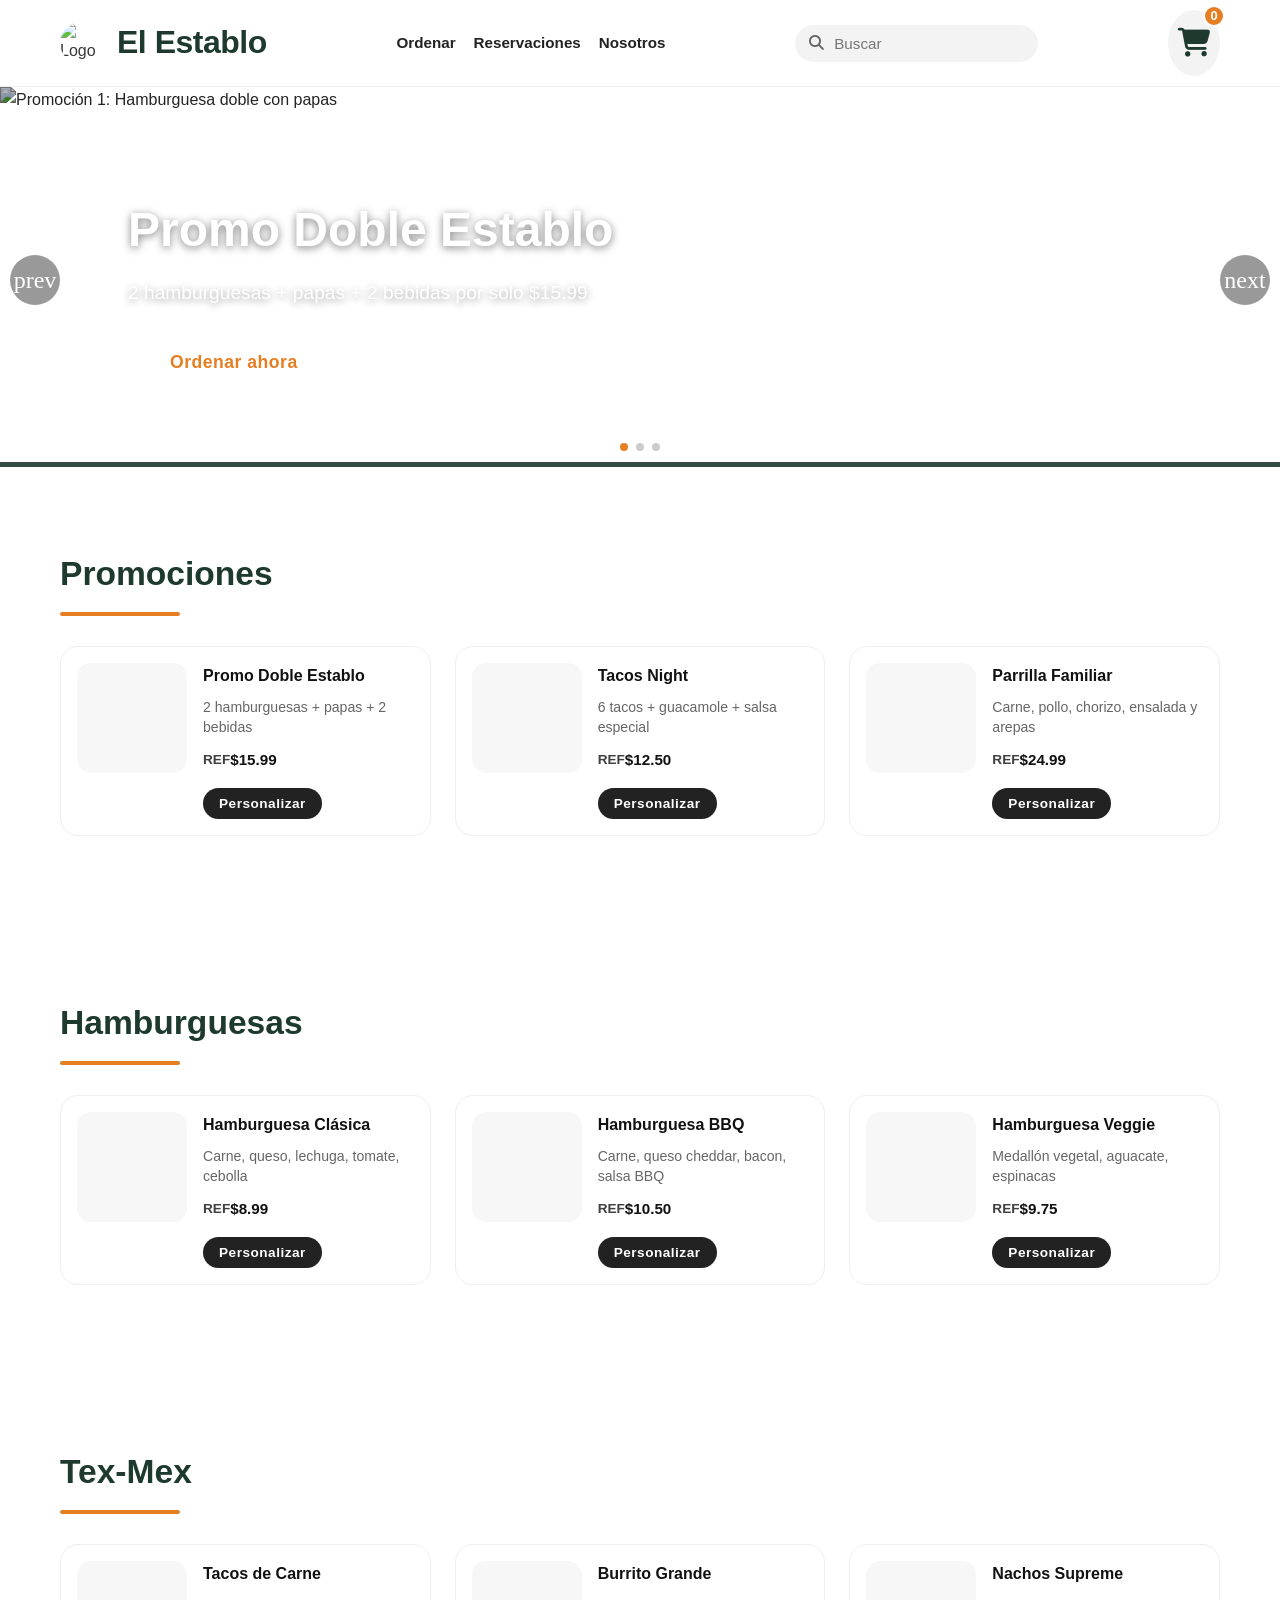
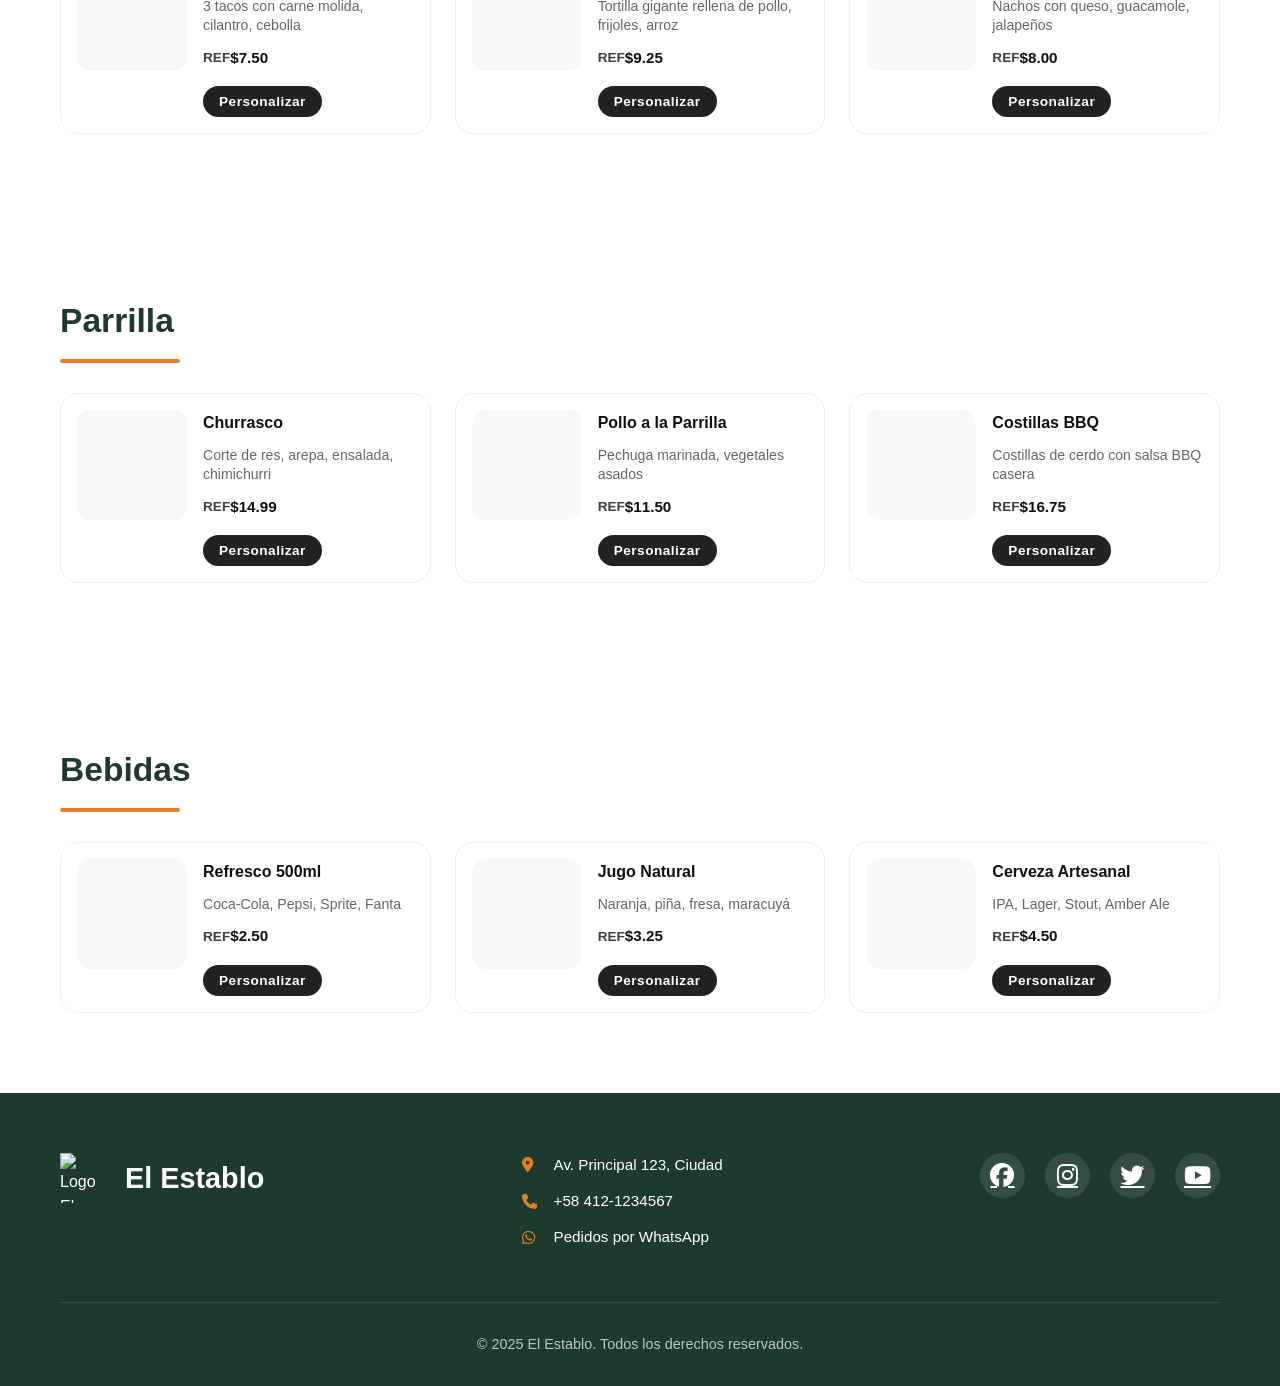
==== commit 0899ca94: "Update UI layout, cart experience, and add about page" ====
--- a/index.html
+++ b/index.html
@@ -45,6 +45,15 @@
                     <img src="https://img.icons8.com/color/96/000000/cow.png" alt="Logo El Establo" width="60" height="60">
                     <h1>El Establo</h1>
                 </div>
+                <nav class="top-links" aria-label="Navegación principal">
+                    <a href="index.html" class="top-link">Ordenar</a>
+                    <a href="nosotros.html#reservaciones" class="top-link">Reservaciones</a>
+                    <a href="nosotros.html#quienes-somos" class="top-link">Nosotros</a>
+                </nav>
+                <div class="header-search" role="search">
+                    <i class="fas fa-search" aria-hidden="true"></i>
+                    <input type="text" placeholder="Buscar" aria-label="Buscar en el menú">
+                </div>
                 <div class="cart-icon" id="cart-icon" role="button" aria-label="Ver carrito" tabindex="0">
                     <i class="fas fa-shopping-cart"></i>
                     <span class="cart-count" id="cart-count">0</span>
@@ -56,8 +65,8 @@
     <!-- Navegación sticky -->
     <nav class="sticky-nav" role="navigation" aria-label="Categorías de productos">
         <div class="container">
-            <ul class="nav-list">
-                <li><a href="#promos" class="nav-link">Promos</a></li>
+            <ul class="nav-list nav-tabs">
+                <li><a href="#promos" class="nav-link is-active">Promos</a></li>
                 <li><a href="#hamburguesas" class="nav-link">Hamburguesas</a></li>
                 <li><a href="#tex-mex" class="nav-link">Tex-Mex</a></li>
                 <li><a href="#parrilla" class="nav-link">Parrilla</a></li>
@@ -104,10 +113,10 @@
     <div class="hero-actions">
         <div class="container">
             <div class="hero-buttons">
-                <button class="btn btn-primary btn-hero-action" onclick="document.getElementById('promos').scrollIntoView({ behavior: 'smooth' })">
+                <button class="btn btn-primary btn-hero-action" id="hero-scroll-promos">
                     <i class="fas fa-tags"></i> Ver Promociones
                 </button>
-                <button class="btn btn-primary btn-hero-action" onclick="if(cart.length > 0) { openCartModal(); } else { alert('El carrito está vacío. Agrega productos primero.'); }">
+                <button class="btn btn-primary btn-hero-action" id="hero-open-cart">
                     <i class="fas fa-shopping-cart"></i> Pedir Ahora
                 </button>
             </div>
@@ -196,158 +205,7 @@
         </div>
     </section>
 
-    <!-- Sección Quiénes Somos -->
-    <section id="quienes-somos" class="section" aria-labelledby="quienes-somos-title">
-        <div class="container">
-            <h2 id="quienes-somos-title" class="section-title">Quiénes Somos</h2>
-            <div class="about-grid">
-                <!-- Columna Izquierda: Imagen e Historia -->
-                <div class="about-column about-story">
-                    <div class="about-image">
-                        <img src="https://images.unsplash.com/photo-1517248135467-4c7edcad34c4?ixlib=rb-4.0.3&auto=format&fit=crop&w=800&q=80" alt="Interior del restaurante El Establo con ambiente acogedor y familiar">
-                    </div>
-                    <div class="about-text">
-                        <h3>Nuestra Historia</h3>
-                        <p>Desde 2010, <strong>El Establo</strong> ha sido el lugar favorito de las familias para disfrutar de la mejor carne a la parrilla. Nacimos con la pasión por ofrecer cortes de primera calidad, preparados con técnicas tradicionales que resaltan el sabor auténtico de cada pieza. Nuestro ambiente cálido y familiar te hará sentir como en casa, mientras compartes momentos inolvidables con tus seres queridos alrededor de una buena mesa.</p>
-                    </div>
-                </div>
-                
-                <!-- Columna Derecha: Horario y Mapa -->
-                <div class="about-column about-info">
-                    <div class="about-schedule">
-                        <h3><i class="fas fa-clock"></i> Horario de Atención</h3>
-                        <ul class="schedule-list">
-                            <li><span>Lunes a Domingo</span><span>12:00 pm – 11:00 pm</span></li>
-                        </ul>
-                    </div>
-                    
-                    <div class="about-location">
-                        <h3><i class="fas fa-map-marker-alt"></i> Ubicación</h3>
-                        <p class="address">Av. Principal 123, Ciudad</p>
-                        <div class="map-container">
-                            <a href="https://www.google.com/maps/search/?api=1&query=Av.+Principal+123,+Ciudad" target="_blank" rel="noopener noreferrer" class="map-link" aria-label="Ver ubicación en Google Maps">
-                                <iframe 
-                                    src="https://www.google.com/maps/embed?pb=!1m18!1m12!1m3!1d3916.4!2d-66.9!3d10.5!2m3!1f0!2f0!3f0!3m2!1i1024!2i768!4f13.1!3m3!1m2!1s0x0%3A0x0!2zMTDCsDMwJzAwLjAiTiA2NsKwNTQnMDAuMCJX!5e0!3m2!1ses!2sve!4v1600000000000!5m2!1ses!2sve" 
-                                    width="100%" 
-                                    height="250" 
-                                    style="border:0;" 
-                                    allowfullscreen="" 
-                                    loading="lazy" 
-                                    referrerpolicy="no-referrer-when-downgrade"
-                                    title="Mapa de ubicación de El Establo">
-                                </iframe>
-                            </a>
-                        </div>
-                        <a href="https://www.google.com/maps/dir/?api=1&destination=Av.+Principal+123,+Ciudad" target="_blank" rel="noopener noreferrer" class="btn btn-primary btn-directions">
-                            <i class="fas fa-directions"></i> Cómo llegar
-                        </a>
-                    </div>
-                </div>
-            </div>
-        </div>
-    </section>
-
-    <!-- Sección Reservaciones -->
-    <section id="reservaciones" class="section" aria-labelledby="reservaciones-title">
-        <div class="container">
-            <h2 id="reservaciones-title" class="section-title">Reserva tu mesa</h2>
-            <div class="reservation-container">
-                <form id="reservation-form" class="reservation-form">
-                    <div class="form-row">
-                        <div class="form-group">
-                            <label for="reservation-name">Nombre completo *</label>
-                            <input type="text" id="reservation-name" name="name" required placeholder="Ej: Juan Pérez">
-                            <small class="error-message" id="reservation-name-error"></small>
-                        </div>
-                        
-                        <div class="form-group">
-                            <label for="reservation-phone">Teléfono *</label>
-                            <input type="tel" id="reservation-phone" name="phone" required placeholder="Ej: 0412-1234567">
-                            <small class="error-message" id="reservation-phone-error"></small>
-                            <small class="hint">Formato: 0412-1234567, 4121234567, +584121234567</small>
-                        </div>
-                    </div>
-                    
-                    <div class="form-row">
-                        <div class="form-group">
-                            <label for="reservation-date">Fecha de reserva *</label>
-                            <input type="date" id="reservation-date" name="date" required>
-                            <small class="error-message" id="reservation-date-error"></small>
-                        </div>
-                        
-                        <div class="form-group">
-                            <label for="reservation-people">Número de personas *</label>
-                            <select id="reservation-people" name="people" required>
-                                <option value="">-- Selecciona --</option>
-                                <option value="2">2 personas</option>
-                                <option value="4">4 personas</option>
-                                <option value="6">6 personas</option>
-                                <option value="8">8 personas</option>
-                                <option value="10">10+ personas</option>
-                            </select>
-                            <small class="error-message" id="reservation-people-error"></small>
-                        </div>
-                    </div>
-                    
-                    <div class="form-group">
-                        <label for="reservation-event">Tipo de evento</label>
-                        <select id="reservation-event" name="event">
-                            <option value="">-- Selecciona --</option>
-                            <option value="cumpleaños">Cumpleaños</option>
-                            <option value="aniversario">Aniversario</option>
-                            <option value="corporativo">Corporativo</option>
-                            <option value="cena-privada">Cena privada</option>
-                            <option value="otro">Otro</option>
-                        </select>
-                    </div>
-                    
-                    <div class="form-group">
-                        <label for="reservation-notes">Notas adicionales</label>
-                        <textarea id="reservation-notes" name="notes" rows="4" placeholder="Ej: Mesa cerca de la ventana, alergias alimentarias, celebración especial..."></textarea>
-                    </div>
-                    
-                    <div class="form-group checkbox-group">
-                        <label class="checkbox-label">
-                            <input type="checkbox" id="reservation-promo-consent" name="promo-consent">
-                            <span>Deseo recibir promociones y ofertas especiales por WhatsApp</span>
-                        </label>
-                    </div>
-                    
-                    <div class="form-actions">
-                        <button type="submit" class="btn btn-primary btn-reservation">
-                            <i class="fas fa-calendar-check"></i> Solicitar reserva
-                        </button>
-                    </div>
-                    
-                    <div class="form-note">
-                        <p><small>* Campos obligatorios. Te contactaremos para confirmar tu reserva.</small></p>
-                    </div>
-                </form>
-                
-                <div class="reservation-info">
-                    <div class="info-card">
-                        <h3><i class="fas fa-info-circle"></i> Información importante</h3>
-                        <ul>
-                            <li><i class="fas fa-clock"></i> <strong>Horario de atención:</strong> Lunes a Domingo 12pm - 11pm</li>
-                            <li><i class="fas fa-users"></i> <strong>Capacidad:</strong> Grupos de hasta 20 personas</li>
-                            <li><i class="fas fa-utensils"></i> <strong>Menú especial:</strong> Disponible para eventos</li>
-                            <li><i class="fas fa-parking"></i> <strong>Estacionamiento:</strong> Gratuito para clientes</li>
-                            <li><i class="fas fa-child"></i> <strong>Zona infantil:</strong> Disponible en el local</li>
-                        </ul>
-                    </div>
-                    
-                    <div class="info-card">
-                        <h3><i class="fas fa-phone-alt"></i> Contacto directo</h3>
-                        <p>¿Prefieres hacer tu reserva por teléfono?</p>
-                        <a href="tel:+584121234567" class="btn btn-secondary btn-call">
-                            <i class="fas fa-phone"></i> Llamar ahora
-                        </a>
-                        <p class="contact-note">También puedes contactarnos por WhatsApp para consultas rápidas.</p>
-                    </div>
-                </div>
-            </div>
-        </div>
-    </section>
+    
 
     <!-- Footer -->
     <footer class="footer">
@@ -372,6 +230,8 @@
             <p class="copyright">&copy; 2025 El Establo. Todos los derechos reservados.</p>
         </div>
     </footer>
+
+    <button id="back-to-top" class="back-to-top" aria-label="Volver arriba">↑</button>
 
     <!-- Modales ocultos -->
     <!-- Modal de personalización -->
@@ -469,4 +329,4 @@
     <script src="https://cdn.jsdelivr.net/npm/swiper@11/swiper-bundle.min.js"></script>
     <script src="script.js"></script>
 </body>
-</html>+</html>
--- a/styles.css
+++ b/styles.css
@@ -29,7 +29,7 @@
 body {
     font-family: 'Poppins', sans-serif;
     color: #333;
-    background-color: var(--white);
+    background-color: #ffffff;
     line-height: 1.6;
 }
 
@@ -40,21 +40,66 @@
     padding: 0 20px;
 }
 
+/* Header layout */
+
 /* Header con verde oscuro (#1e3a2f) */
 .header {
-    background-color: var(--dark-green);
-    box-shadow: var(--shadow);
-    padding: 15px 0;
+    background-color: #ffffff;
+    box-shadow: none;
+    padding: 10px 0;
     position: sticky;
     top: 0;
     z-index: 1000;
     transition: var(--transition);
+    border-bottom: 1px solid #eeeeee;
 }
 
 .header-inner {
     display: flex;
     justify-content: space-between;
     align-items: center;
+    flex-wrap: wrap;
+    gap: 12px 18px;
+}
+
+.header-search {
+    display: flex;
+    align-items: center;
+    gap: 10px;
+    background: #f3f3f3;
+    border-radius: 999px;
+    padding: 10px 14px;
+    min-width: 240px;
+}
+
+.header-search i {
+    color: #666;
+    font-size: 0.95rem;
+}
+
+.header-search input {
+    border: none;
+    background: transparent;
+    outline: none;
+    font-size: 0.95rem;
+    width: 100%;
+}
+
+.top-links {
+    display: flex;
+    gap: 18px;
+    align-items: center;
+}
+
+.top-link {
+    text-decoration: none;
+    color: #222;
+    font-weight: 600;
+    font-size: 0.95rem;
+}
+
+.top-link:hover {
+    color: var(--orange);
 }
 
 .logo {
@@ -66,13 +111,15 @@
 .logo img {
     border-radius: 50%;
     filter: brightness(1.1);
+    width: 42px;
+    height: 42px;
 }
 
 .logo h1 {
     font-family: 'Montserrat', sans-serif;
     font-weight: 800;
     font-size: 2rem;
-    color: var(--white);
+    color: var(--dark-green);
     letter-spacing: -0.5px;
 }
 
@@ -80,15 +127,15 @@
     position: relative;
     cursor: pointer;
     font-size: 1.8rem;
-    color: var(--white);
+    color: var(--dark-green);
     padding: 10px;
     border-radius: 50%;
     transition: var(--transition);
-    background-color: rgba(255, 255, 255, 0.1);
+    background-color: #f3f3f3;
 }
 
 .cart-icon:hover {
-    background-color: rgba(255, 255, 255, 0.2);
+    background-color: #eaeaea;
     transform: scale(1.05);
 }
 
@@ -106,25 +153,44 @@
     display: flex;
     align-items: center;
     justify-content: center;
-    border: 2px solid var(--dark-green);
+    border: 2px solid #ffffff;
 }
 
 /* Navegación sticky que se fija al hacer scroll */
 .sticky-nav {
-    background-color: var(--dark-green);
+    background-color: #ffffff;
     position: sticky;
     top: 80px;
     z-index: 999;
-    box-shadow: 0 4px 12px rgba(0, 0, 0, 0.15);
+    box-shadow: none;
     transition: top 0.3s ease;
-}
+    border-bottom: none;
+    max-height: 0;
+    overflow: hidden;
+    padding: 0;
+    transition: max-height 0.2s ease, padding 0.2s ease;
+}
+
+.sticky-nav.is-visible {
+    max-height: 200px;
+    padding: 8px 0;
+    border-bottom: 1px solid #eeeeee;
+}
+
 
 .nav-list {
     display: flex;
     list-style: none;
-    justify-content: center;
-    flex-wrap: wrap;
+    justify-content: flex-start;
+    flex-wrap: nowrap;
     padding: 0;
+    gap: 24px;
+    overflow-x: auto;
+    scrollbar-width: none;
+}
+
+.nav-list::-webkit-scrollbar {
+    display: none;
 }
 
 .nav-list li {
@@ -133,19 +199,21 @@
 
 .nav-link {
     display: block;
-    padding: 18px 24px;
-    color: var(--white);
+    padding: 14px 4px;
+    color: #222;
     text-decoration: none;
-    font-weight: 500;
+    font-weight: 800;
     transition: var(--transition);
     border-bottom: 3px solid transparent;
     position: relative;
+    text-transform: uppercase;
 }
 
 .nav-link:hover,
 .nav-link:focus {
-    background-color: rgba(255, 255, 255, 0.1);
-    border-bottom-color: var(--orange);
+    background-color: transparent;
+    border-bottom-color: transparent;
+    color: var(--orange);
 }
 
 .nav-link::after {
@@ -164,11 +232,19 @@
     width: 80%;
 }
 
+.nav-link.is-active::after {
+    width: 80%;
+}
+
+.nav-link.is-active {
+    color: var(--orange);
+}
+
 /* Hero / Carrusel */
 .hero {
     margin-top: 0;
     position: relative;
-    height: 500px;
+    height: 380px;
     overflow: hidden;
 }
 
@@ -237,17 +313,18 @@
 /* Secciones */
 .section {
     padding: 80px 0;
+    scroll-margin-top: 140px;
 }
 
 .section:nth-child(even) {
-    background-color: var(--light);
+    background-color: #ffffff;
 }
 
 .section-title {
     font-family: 'Montserrat', sans-serif;
-    font-size: 2.5rem;
-    margin-bottom: 50px;
-    text-align: center;
+    font-size: 2.1rem;
+    margin-bottom: 30px;
+    text-align: left;
     color: var(--dark-green);
     position: relative;
     padding-bottom: 15px;
@@ -257,9 +334,9 @@
     content: '';
     position: absolute;
     bottom: 0;
-    left: 50%;
-    transform: translateX(-50%);
-    width: 80px;
+    left: 0;
+    transform: none;
+    width: 120px;
     height: 4px;
     background-color: var(--orange);
     border-radius: 2px;
@@ -268,34 +345,40 @@
 /* Grid de productos con tarjetas que tengan efecto hover */
 .products-grid {
     display: grid;
-    grid-template-columns: repeat(auto-fill, minmax(280px, 1fr));
-    gap: 30px;
+    grid-template-columns: repeat(3, minmax(0, 1fr));
+    gap: 24px;
 }
 
 .product-card {
-    background: var(--white);
-    border-radius: var(--radius);
+    background: #ffffff;
+    border-radius: 18px;
     overflow: hidden;
-    box-shadow: var(--shadow);
+    box-shadow: none;
     transition: var(--transition);
-    display: flex;
-    flex-direction: column;
-    border: 1px solid rgba(0, 0, 0, 0.08);
+    display: grid;
+    grid-template-columns: 110px 1fr;
+    grid-auto-rows: min-content;
+    gap: 10px 16px;
+    padding: 16px;
+    border: 1px solid #eeeeee;
 }
 
 .product-card:hover {
-    transform: translateY(-12px);
-    box-shadow: var(--shadow-hover);
-    border-color: var(--orange-light);
+    transform: translateY(-4px);
+    box-shadow: 0 6px 16px rgba(0, 0, 0, 0.08);
+    border-color: #e5e5e5;
 }
 
 .product-image {
-    height: 200px;
-    background-color: var(--gray);
+    height: 110px;
+    width: 110px;
+    background-color: #f7f7f7;
     background-image: url('https://images.unsplash.com/photo-1571091718767-18b5b1457add?ixlib=rb-4.0.3&auto=format&fit=crop&w=1350&q=80');
     background-size: cover;
     background-position: center;
-    transition: transform 0.5s ease;
+    transition: transform 0.3s ease;
+    border-radius: 14px;
+    grid-row: 1 / span 4;
 }
 
 .product-card:hover .product-image {
@@ -303,33 +386,36 @@
 }
 
 .product-name {
-    padding: 20px 20px 10px;
-    font-size: 1.4rem;
-    color: var(--dark-green);
-    font-weight: 600;
+    padding: 0;
+    font-size: 1rem;
+    color: #111;
+    font-weight: 700;
+    grid-column: 2;
 }
 
 .product-desc {
-    padding: 0 20px;
-    color: var(--gray);
-    flex-grow: 1;
+    padding: 0;
+    color: #666;
+    flex-grow: 0;
+    font-size: 0.88rem;
+    line-height: 1.4;
+    grid-column: 2;
+}
+
+.product-price {
+    padding: 0;
     font-size: 0.95rem;
-    line-height: 1.5;
-}
-
-.product-price {
-    padding: 20px;
-    font-size: 1.8rem;
-    font-weight: bold;
-    color: var(--orange);
-    display: flex;
-    align-items: center;
-    justify-content: space-between;
+    font-weight: 700;
+    color: #111;
+    display: flex;
+    align-items: center;
+    justify-content: flex-start;
+    grid-column: 2;
 }
 
 .product-price::before {
-    content: '$';
-    font-size: 1.2rem;
+    content: 'REF ';
+    font-size: 0.85rem;
     opacity: 0.8;
 }
 
@@ -402,15 +488,18 @@
 }
 
 .btn-product {
-    margin: 0 20px 20px;
-    background-color: var(--orange);
+    margin: 6px 0 0;
+    background-color: #222222;
     color: white;
-    padding: 12px 24px;
-    font-size: 0.95rem;
+    padding: 8px 16px;
+    font-size: 0.85rem;
+    border-radius: 999px;
+    grid-column: 2;
+    width: fit-content;
 }
 
 .btn-product:hover {
-    background-color: var(--orange-dark);
+    background-color: #000000;
 }
 
 .btn-small {
@@ -666,6 +755,267 @@
     padding-right: 10px;
 }
 
+.cart-panel {
+    display: flex;
+    flex-direction: column;
+    gap: 16px;
+}
+
+.cart-panel-header {
+    display: flex;
+    justify-content: space-between;
+    align-items: center;
+    padding-bottom: 8px;
+    border-bottom: 1px solid #eee;
+}
+
+.cart-panel-header h3 {
+    font-size: 1.2rem;
+    font-weight: 800;
+    color: #111;
+}
+
+.cart-panel-info {
+    display: grid;
+    gap: 8px;
+    font-size: 0.9rem;
+    color: #555;
+}
+
+.cart-info-row {
+    display: flex;
+    justify-content: space-between;
+    gap: 12px;
+}
+
+.cart-link {
+    color: var(--orange);
+    text-decoration: none;
+    font-weight: 600;
+}
+
+.cart-alert {
+    background: #f35b5b;
+    color: #fff;
+    border-radius: 12px;
+    padding: 12px 14px;
+    display: grid;
+    gap: 4px;
+}
+
+.cart-items .cart-item.kfc-style {
+    display: grid;
+    grid-template-columns: 70px 1fr auto;
+    gap: 12px;
+    align-items: center;
+    padding: 12px 0;
+    border-bottom: 1px solid #eee;
+}
+
+.cart-item-image {
+    width: 70px;
+    height: 70px;
+    border-radius: 12px;
+    object-fit: cover;
+}
+
+.cart-item-main {
+    display: grid;
+    gap: 6px;
+}
+
+.cart-item-title {
+    font-weight: 700;
+    color: #111;
+}
+
+.cart-item-sub {
+    font-size: 0.85rem;
+    color: #666;
+}
+
+.link-btn {
+    background: none;
+    border: none;
+    color: #999;
+    font-size: 0.85rem;
+    cursor: pointer;
+    padding: 0;
+}
+
+.cart-item-right {
+    display: grid;
+    justify-items: end;
+    gap: 8px;
+}
+
+.btn-clear-cart {
+    align-self: flex-start;
+    background: #f5f5f5;
+    border: 1px solid #e5e5e5;
+    border-radius: 999px;
+    padding: 8px 14px;
+    font-weight: 600;
+    cursor: pointer;
+}
+
+.cart-utensils {
+    display: grid;
+    gap: 10px;
+    font-size: 0.9rem;
+}
+
+.utensils-toggle {
+    display: flex;
+    align-items: center;
+    justify-content: space-between;
+    gap: 12px;
+}
+
+.utensils-toggle input {
+    display: none;
+}
+
+.switch {
+    width: 44px;
+    height: 24px;
+    background: #ddd;
+    border-radius: 999px;
+    position: relative;
+}
+
+.switch::after {
+    content: '';
+    width: 18px;
+    height: 18px;
+    background: #fff;
+    border-radius: 50%;
+    position: absolute;
+    top: 3px;
+    left: 3px;
+    transition: transform 0.2s ease;
+}
+
+.utensils-toggle input:checked + .switch {
+    background: var(--orange);
+}
+
+.utensils-toggle input:checked + .switch::after {
+    transform: translateX(20px);
+}
+
+.utensils-list {
+    display: grid;
+    gap: 6px;
+    color: #555;
+}
+
+.cart-summary {
+    border-top: 1px solid #eee;
+    padding-top: 10px;
+    display: grid;
+    gap: 6px;
+}
+
+.summary-row {
+    display: flex;
+    justify-content: space-between;
+    font-size: 0.9rem;
+    color: #555;
+}
+
+.summary-row.total {
+    font-weight: 700;
+    color: #111;
+}
+
+.cart-footer {
+    position: sticky;
+    bottom: 0;
+    background: #fff;
+    padding: 10px 0;
+    display: flex;
+    align-items: center;
+    justify-content: space-between;
+    gap: 12px;
+}
+
+.cart-footer .btn {
+    border-radius: 999px;
+    padding: 12px 18px;
+}
+
+.cart-footer-total {
+    font-weight: 700;
+    color: #111;
+}
+
+/* Toast added-to-cart */
+.cart-toast {
+    position: fixed;
+    right: 20px;
+    bottom: 90px;
+    width: 320px;
+    background: #fff;
+    border-radius: 16px;
+    box-shadow: 0 12px 24px rgba(0,0,0,0.18);
+    padding: 14px;
+    z-index: 1400;
+    display: grid;
+    gap: 12px;
+}
+
+.cart-toast-header {
+    display: flex;
+    justify-content: space-between;
+    align-items: center;
+    font-size: 0.9rem;
+    color: #111;
+}
+
+.cart-toast-close {
+    background: none;
+    border: none;
+    font-size: 1.2rem;
+    cursor: pointer;
+}
+
+.cart-toast-body {
+    display: grid;
+    grid-template-columns: 64px 1fr;
+    gap: 12px;
+    align-items: center;
+}
+
+.cart-toast-body img {
+    width: 64px;
+    height: 64px;
+    border-radius: 12px;
+    object-fit: cover;
+}
+
+.cart-toast-title {
+    font-weight: 700;
+    color: #111;
+}
+
+.cart-toast-sub {
+    font-size: 0.85rem;
+    color: #666;
+}
+
+.cart-toast-cta {
+    border: none;
+    background: var(--orange);
+    color: #fff;
+    padding: 12px 14px;
+    border-radius: 999px;
+    display: flex;
+    justify-content: space-between;
+    font-weight: 700;
+    cursor: pointer;
+}
+
 .empty-cart {
     text-align: center;
     padding: 60px 20px;
@@ -793,40 +1143,9 @@
     margin: 25px 0;
 }
 
-.option-group {
-    margin-bottom: 25px;
-    padding: 20px;
-    background: var(--light);
-    border-radius: var(--radius-sm);
-    border: 1px solid rgba(0, 0, 0, 0.05);
-}
-
-.option-group h4 {
-    margin-bottom: 15px;
-    color: var(--dark-green);
-    font-size: 1.1rem;
-    font-weight: 600;
-}
-
-.option-group label {
-    display: flex;
-    align-items: center;
-    margin-bottom: 10px;
-    cursor: pointer;
-    padding: 8px 12px;
-    border-radius: 6px;
-    transition: var(--transition);
-}
-
-.option-group label:hover {
-    background-color: rgba(230, 126, 34, 0.1);
-}
-
-.option-group input[type="checkbox"] {
-    margin-right: 12px;
-    accent-color: var(--orange);
-    width: 18px;
-    height: 18px;
+.customize-options input[type="radio"],
+.customize-options input[type="checkbox"] {
+    display: none;
 }
 
 .option-group textarea {
@@ -847,6 +1166,452 @@
     box-shadow: 0 0 0 3px rgba(230, 126, 34, 0.1);
 }
 
+/* KFC-like layout */
+.customize-header {
+    display: flex;
+    align-items: baseline;
+    justify-content: space-between;
+    gap: 16px;
+    margin-bottom: 10px;
+}
+
+.customize-layout {
+    display: grid;
+    grid-template-columns: 1fr 1.2fr;
+    gap: 30px;
+}
+
+.customize-left {
+    display: flex;
+    flex-direction: column;
+    gap: 12px;
+}
+
+.customize-image {
+    width: 100%;
+    border-radius: 18px;
+    background: #f5f5f5;
+    object-fit: cover;
+}
+
+.customize-desc {
+    color: #666;
+    font-size: 0.95rem;
+}
+
+.option-section {
+    padding: 16px 0;
+    border-bottom: 1px solid #eee;
+}
+
+.option-section-header {
+    display: flex;
+    align-items: center;
+    justify-content: space-between;
+    gap: 12px;
+    margin-bottom: 12px;
+}
+
+.option-section-header h4 {
+    margin: 0;
+    font-size: 1.05rem;
+    font-weight: 700;
+    color: #222;
+    text-transform: uppercase;
+}
+
+.option-required {
+    margin: 4px 0 0;
+    font-size: 0.85rem;
+    color: #666;
+}
+
+.option-counter {
+    display: inline-flex;
+    align-items: center;
+    justify-content: center;
+    border-radius: 999px;
+    background: #f1f1f1;
+    padding: 4px 10px;
+    font-size: 0.8rem;
+    color: #333;
+}
+
+.option-list {
+    display: flex;
+    flex-direction: column;
+    gap: 12px;
+}
+
+.notes-section {
+    padding-top: 12px;
+}
+
+.notes-label {
+    display: block;
+    font-size: 0.9rem;
+    font-weight: 700;
+    margin-bottom: 8px;
+    color: #222;
+}
+
+.notes-textarea {
+    width: 100%;
+    border: 2px solid var(--orange);
+    border-radius: 14px;
+    padding: 12px 14px;
+    font-family: 'Poppins', sans-serif;
+    font-size: 0.95rem;
+    outline: none;
+    resize: vertical;
+    min-height: 90px;
+}
+
+.option-pill {
+    background: #f6f6f6;
+    border-radius: 16px;
+    padding: 16px 18px;
+    display: grid;
+    grid-template-columns: 1fr auto;
+    align-items: center;
+    gap: 12px;
+    border: 1px solid #f0f0f0;
+    cursor: pointer;
+    transition: var(--transition);
+    position: relative;
+}
+
+.option-text {
+    font-weight: 600;
+    color: #222;
+    font-size: 0.95rem;
+}
+
+.option-price-inline {
+    font-size: 0.85rem;
+    color: #d0021b;
+    font-weight: 600;
+}
+
+.option-indicator {
+    width: 22px;
+    height: 22px;
+    border-radius: 999px;
+    border: 1.5px solid #999;
+    display: inline-block;
+    position: relative;
+}
+
+.customize-options input[type="radio"]:checked + .option-pill,
+.customize-options input[type="checkbox"]:checked + .option-pill {
+    border-color: var(--orange);
+    background: rgba(230, 126, 34, 0.1);
+}
+
+.customize-options input[type="radio"]:checked + .option-pill .option-indicator,
+.customize-options input[type="checkbox"]:checked + .option-pill .option-indicator {
+    border-color: #111;
+}
+
+.customize-options input[type="radio"]:checked + .option-pill .option-indicator::after,
+.customize-options input[type="checkbox"]:checked + .option-pill .option-indicator::after {
+    content: '';
+    position: absolute;
+    top: 50%;
+    left: 50%;
+    width: 10px;
+    height: 10px;
+    background: #111;
+    border-radius: 999px;
+    transform: translate(-50%, -50%);
+}
+
+#customize-modal .customize-body {
+    padding-bottom: 110px;
+}
+
+#customize-modal .modal-actions {
+    position: sticky;
+    bottom: 0;
+    background-color: var(--white);
+    z-index: 100;
+    box-shadow: 0 -4px 10px rgba(0, 0, 0, 0.1);
+    padding: 12px 0 8px;
+}
+
+#customize-modal .sticky-actions {
+    display: flex;
+    align-items: center;
+    justify-content: flex-end;
+    gap: 16px;
+}
+
+.qty-stepper {
+    display: inline-flex;
+    align-items: center;
+    gap: 10px;
+    background: #fff;
+    border-radius: 999px;
+    padding: 6px 10px;
+    border: 1px solid #ddd;
+}
+
+.qty-btn {
+    width: 32px;
+    height: 32px;
+    border-radius: 999px;
+    border: 1px solid #999;
+    background: #fff;
+    font-size: 1.2rem;
+    line-height: 1;
+    cursor: pointer;
+}
+
+#qty-value {
+    min-width: 18px;
+    text-align: center;
+    font-weight: 600;
+}
+
+@media (max-width: 900px) {
+    .customize-layout {
+        grid-template-columns: 1fr;
+    }
+}
+
+@media (max-width: 480px) {
+    #customize-modal .sticky-actions {
+        justify-content: space-between;
+    }
+}
+
+/* Mobile-first visual upgrade */
+@media (max-width: 640px) {
+    :root {
+        --mobile-header-h: 64px;
+        --mobile-nav-h: 64px;
+    }
+
+    html {
+        scroll-padding-top: calc(var(--mobile-header-h) + var(--mobile-nav-h) + 12px);
+    }
+
+    body {
+        background: #ffffff;
+    }
+
+    .header {
+        padding: 8px 0;
+        height: var(--mobile-header-h);
+        backdrop-filter: blur(8px);
+        border-bottom: 1px solid #eeeeee;
+    }
+
+    .header-inner {
+        flex-direction: row;
+        gap: 12px;
+    }
+
+    .logo h1 {
+        font-size: 1.5rem;
+        letter-spacing: -0.3px;
+    }
+    
+    .top-links {
+        display: none;
+    }
+
+    .header-search {
+        min-width: 0;
+        width: 100%;
+        margin-top: 6px;
+        order: 3;
+    }
+
+    .logo {
+        order: 1;
+    }
+
+    .cart-icon {
+        order: 2;
+    }
+
+    .cart-icon {
+        background-color: rgba(255, 255, 255, 0.15);
+        box-shadow: none;
+        width: 48px;
+        height: 48px;
+        display: flex;
+        align-items: center;
+        justify-content: center;
+    }
+
+    .sticky-nav {
+        top: var(--mobile-header-h);
+        background: #ffffff;
+        border-top: 1px solid rgba(255, 255, 255, 0.08);
+        border-bottom: none;
+        padding: 0;
+        height: auto;
+    }
+
+    .sticky-nav.is-visible {
+        padding: 8px 0 6px;
+        border-bottom: 1px solid #e9e9e9;
+    }
+
+    .nav-list {
+        gap: 10px;
+        padding-bottom: 0;
+        align-items: center;
+        flex-wrap: nowrap;
+        overflow-x: auto;
+        scrollbar-width: none;
+    }
+    
+    .nav-list::-webkit-scrollbar {
+        display: none;
+    }
+
+    .nav-tabs {
+        padding: 8px 12px 2px;
+        background: #ffffff;
+    }
+
+    .nav-link {
+        padding: 10px 6px;
+        font-size: 0.78rem;
+        border-radius: 0;
+        margin: 0 12px 0 0;
+        background: transparent;
+        border-bottom: none;
+        text-transform: uppercase;
+        font-weight: 800;
+        color: #222;
+    }
+
+    .nav-link::after {
+        bottom: -6px;
+        height: 3px;
+        background-color: #e4002b;
+    }
+
+    .nav-link.is-active {
+        color: #e4002b;
+    }
+
+    .hero {
+        height: 260px;
+        border-radius: 0;
+    }
+
+    .slide-content {
+        left: 6%;
+        right: 6%;
+        bottom: 12%;
+        padding: 16px;
+        background: rgba(0, 0, 0, 0.55);
+        border-radius: 16px;
+        backdrop-filter: blur(6px);
+    }
+
+    .slide-content h2 {
+        font-size: 1.6rem;
+    }
+
+    .hero-actions {
+        background: #ffffff;
+        margin-top: 0;
+        padding: 12px 0 18px;
+    }
+
+    .btn-hero-action {
+        width: calc(100% - 40px);
+        max-width: 360px;
+        border-radius: 999px;
+        box-shadow: none;
+    }
+
+    .section {
+        padding: 44px 0;
+        scroll-margin-top: calc(var(--mobile-header-h) + var(--mobile-nav-h) + 12px);
+    }
+
+    .section-title {
+        font-size: 1.7rem;
+        margin-bottom: 28px;
+    }
+
+    .products-grid {
+        grid-template-columns: 1fr;
+        gap: 18px;
+        padding: 0 6px;
+    }
+
+    .product-card {
+        border-radius: 18px;
+        overflow: hidden;
+        box-shadow: none;
+    }
+
+    .product-image {
+        height: 210px;
+    }
+
+    .product-name {
+        font-size: 1.15rem;
+    }
+
+    .product-price {
+        font-size: 1.4rem;
+    }
+
+    .btn-product {
+        margin: 0 16px 16px;
+        border-radius: 999px;
+        padding: 12px 20px;
+        font-size: 0.95rem;
+        box-shadow: none;
+        width: calc(100% - 32px);
+    }
+
+    /* Modales en móvil estilo sheet */
+    .modal-content {
+        width: 100%;
+        max-width: 100%;
+        border-radius: 18px;
+        padding: 20px;
+    }
+
+    #customize-modal .modal-content {
+        padding-bottom: 16px;
+    }
+
+    .customize-image {
+        border-radius: 16px;
+    }
+
+    .option-pill {
+        padding: 14px 16px;
+    }
+
+    .qty-stepper {
+        border-radius: 999px;
+        box-shadow: 0 6px 16px rgba(0, 0, 0, 0.08);
+    }
+
+    #customize-modal .modal-actions {
+        padding-bottom: 12px;
+    }
+
+    /* Footer */
+    .footer {
+        border-top-left-radius: 26px;
+        border-top-right-radius: 26px;
+        margin-top: 12px;
+    }
+}
+
 /* Responsive - El sitio debe verse perfecto en móviles */
 @media (max-width: 1024px) {
     /* Tablets (768px-1024px) */
@@ -859,8 +1624,12 @@
     }
     
     .products-grid {
-        grid-template-columns: repeat(auto-fill, minmax(250px, 1fr));
-        gap: 25px;
+        grid-template-columns: repeat(2, minmax(0, 1fr));
+        gap: 22px;
+    }
+
+    .cart-panel {
+        gap: 12px;
     }
     
     .about-grid {
@@ -884,9 +1653,9 @@
 @media (max-width: 768px) {
     /* Tablets pequeñas y móviles grandes (576px-768px) */
     .header-inner {
-        flex-direction: column;
-        gap: 15px;
-        text-align: center;
+        flex-direction: row;
+        gap: 12px;
+        text-align: left;
     }
     
     .logo {
@@ -894,39 +1663,64 @@
     }
     
     .sticky-nav {
-        top: 140px;
+        top: 72px;
         padding: 0 10px;
+        background: #ffffff;
+        border-bottom: 1px solid #eeeeee;
     }
     
     .nav-list {
         justify-content: flex-start;
         overflow-x: auto;
-        padding-bottom: 8px;
+        padding-bottom: 6px;
         -webkit-overflow-scrolling: touch;
-        scrollbar-width: thin;
-        scrollbar-color: var(--orange) var(--dark-green);
+        scrollbar-width: none;
     }
     
     .nav-list::-webkit-scrollbar {
-        height: 6px;
-    }
-    
-    .nav-list::-webkit-scrollbar-track {
-        background: var(--dark-green);
-    }
-    
-    .nav-list::-webkit-scrollbar-thumb {
-        background-color: var(--orange);
-        border-radius: 3px;
+        display: none;
     }
     
     .nav-link {
-        padding: 15px 20px;
+        padding: 10px 6px;
         white-space: nowrap;
-        font-size: 0.95rem;
-        min-height: 48px; /* Tamaño mínimo para toque táctil */
-        display: flex;
+        font-size: 0.8rem;
+        min-height: 36px;
+        display: inline-flex;
         align-items: center;
+        text-transform: uppercase;
+        font-weight: 800;
+    }
+
+    .products-grid {
+        grid-template-columns: 1fr;
+        gap: 18px;
+    }
+
+    .cart-items .cart-item.kfc-style {
+        grid-template-columns: 60px 1fr;
+        grid-auto-rows: min-content;
+    }
+    
+    .cart-item-right {
+        grid-column: 2;
+        justify-items: start;
+    }
+    
+    .cart-footer {
+        flex-direction: column;
+        align-items: stretch;
+    }
+    
+    .cart-footer-total {
+        text-align: right;
+    }
+    
+    .cart-toast {
+        right: 12px;
+        left: 12px;
+        width: auto;
+        bottom: 80px;
     }
     
     .hero {
@@ -1413,7 +2207,8 @@
     
     .btn-hero-action i {
         font-size: 1.2rem;
-
+    }
+}
 
 /* Mejoras de accesibilidad */
 .nav-link:focus,
@@ -1478,6 +2273,57 @@
     margin-right: 5px;
 }
 
+/* Utilidades */
+.is-hidden {
+    display: none !important;
+}
+
+body.modal-open {
+    overflow: hidden;
+}
+
+/* Notificaciones */
+.notification {
+    position: fixed;
+    top: 20px;
+    right: 20px;
+    color: #ffffff;
+    padding: 15px 20px;
+    border-radius: 8px;
+    box-shadow: 0 4px 12px rgba(0, 0, 0, 0.2);
+    z-index: 2000;
+    display: flex;
+    align-items: center;
+    gap: 15px;
+    animation: slideIn 0.3s ease;
+}
+
+.notification--success {
+    background: #27ae60;
+}
+
+.notification--error {
+    background: #e74c3c;
+}
+
+.notification--info {
+    background: #e67e22;
+}
+
+.notification--hide {
+    animation: slideOut 0.3s ease forwards;
+}
+
+@keyframes slideIn {
+    from { transform: translateX(100%); opacity: 0; }
+    to { transform: translateX(0); opacity: 1; }
+}
+
+@keyframes slideOut {
+    from { transform: translateX(0); opacity: 1; }
+    to { transform: translateX(100%); opacity: 0; }
+}
+
 /* Estilos para el resumen de precio en modal de personalización */
 .price-summary {
     background-color: #f8f9fa;
@@ -1499,6 +2345,24 @@
     padding-top: 10px;
     border-top: 2px solid #dee2e6;
     color: #1e3a2f;
+}
+
+.product-price-modal {
+    font-size: 1.8rem;
+    font-weight: bold;
+    color: #e67e22;
+    margin: 10px 0;
+}
+
+.close-notification {
+    background: none;
+    border: none;
+    color: #ffffff;
+    font-size: 1.5rem;
+    cursor: pointer;
+    line-height: 1;
+    padding: 0;
+    margin: 0;
 }
 
 #extras-total {
@@ -1581,6 +2445,11 @@
     font-size: 0.9rem;
     margin-top: 5px;
     min-height: 20px;
+}
+
+.zone-info.is-active {
+    color: #e67e22;
+    font-weight: bold;
 }
 
 /* Estilos para formulario de cliente */
@@ -1624,11 +2493,15 @@
 }
 
 .error-message {
-    display: block;
+    display: none;
     margin-top: 5px;
     font-size: 0.85rem;
     color: #e74c3c;
     font-weight: 500;
+}
+
+.error-message.is-visible {
+    display: block;
 }
 
 .hint {
@@ -1909,6 +2782,10 @@
 .map-container iframe {
     display: block;
     border-radius: var(--radius-sm);
+}
+
+.map-embed {
+    border: 0;
 }
 
 .map-link {
@@ -2081,12 +2958,16 @@
 }
 
 .error-message {
-    display: block;
+    display: none;
     margin-top: 5px;
     font-size: 0.85rem;
     color: #e74c3c;
     font-weight: 500;
     min-height: 20px;
+}
+
+.error-message.is-visible {
+    display: block;
 }
 
 .hint {
@@ -2370,6 +3251,31 @@
     background: linear-gradient(135deg, #229954, #27ae60);
 }
 
+.back-to-top {
+    position: fixed;
+    right: 20px;
+    bottom: 24px;
+    width: 52px;
+    height: 52px;
+    border-radius: 999px;
+    border: none;
+    background: var(--orange);
+    color: #ffffff;
+    font-size: 1.4rem;
+    cursor: pointer;
+    box-shadow: 0 10px 24px rgba(0, 0, 0, 0.18);
+    z-index: 1200;
+    opacity: 0;
+    pointer-events: none;
+    transition: opacity 0.2s ease, transform 0.2s ease;
+}
+
+.back-to-top.is-visible {
+    opacity: 1;
+    pointer-events: auto;
+    transform: translateY(0);
+}
+
 /* Responsive para botones del hero */
 @media (max-width: 768px) {
     .hero-actions {
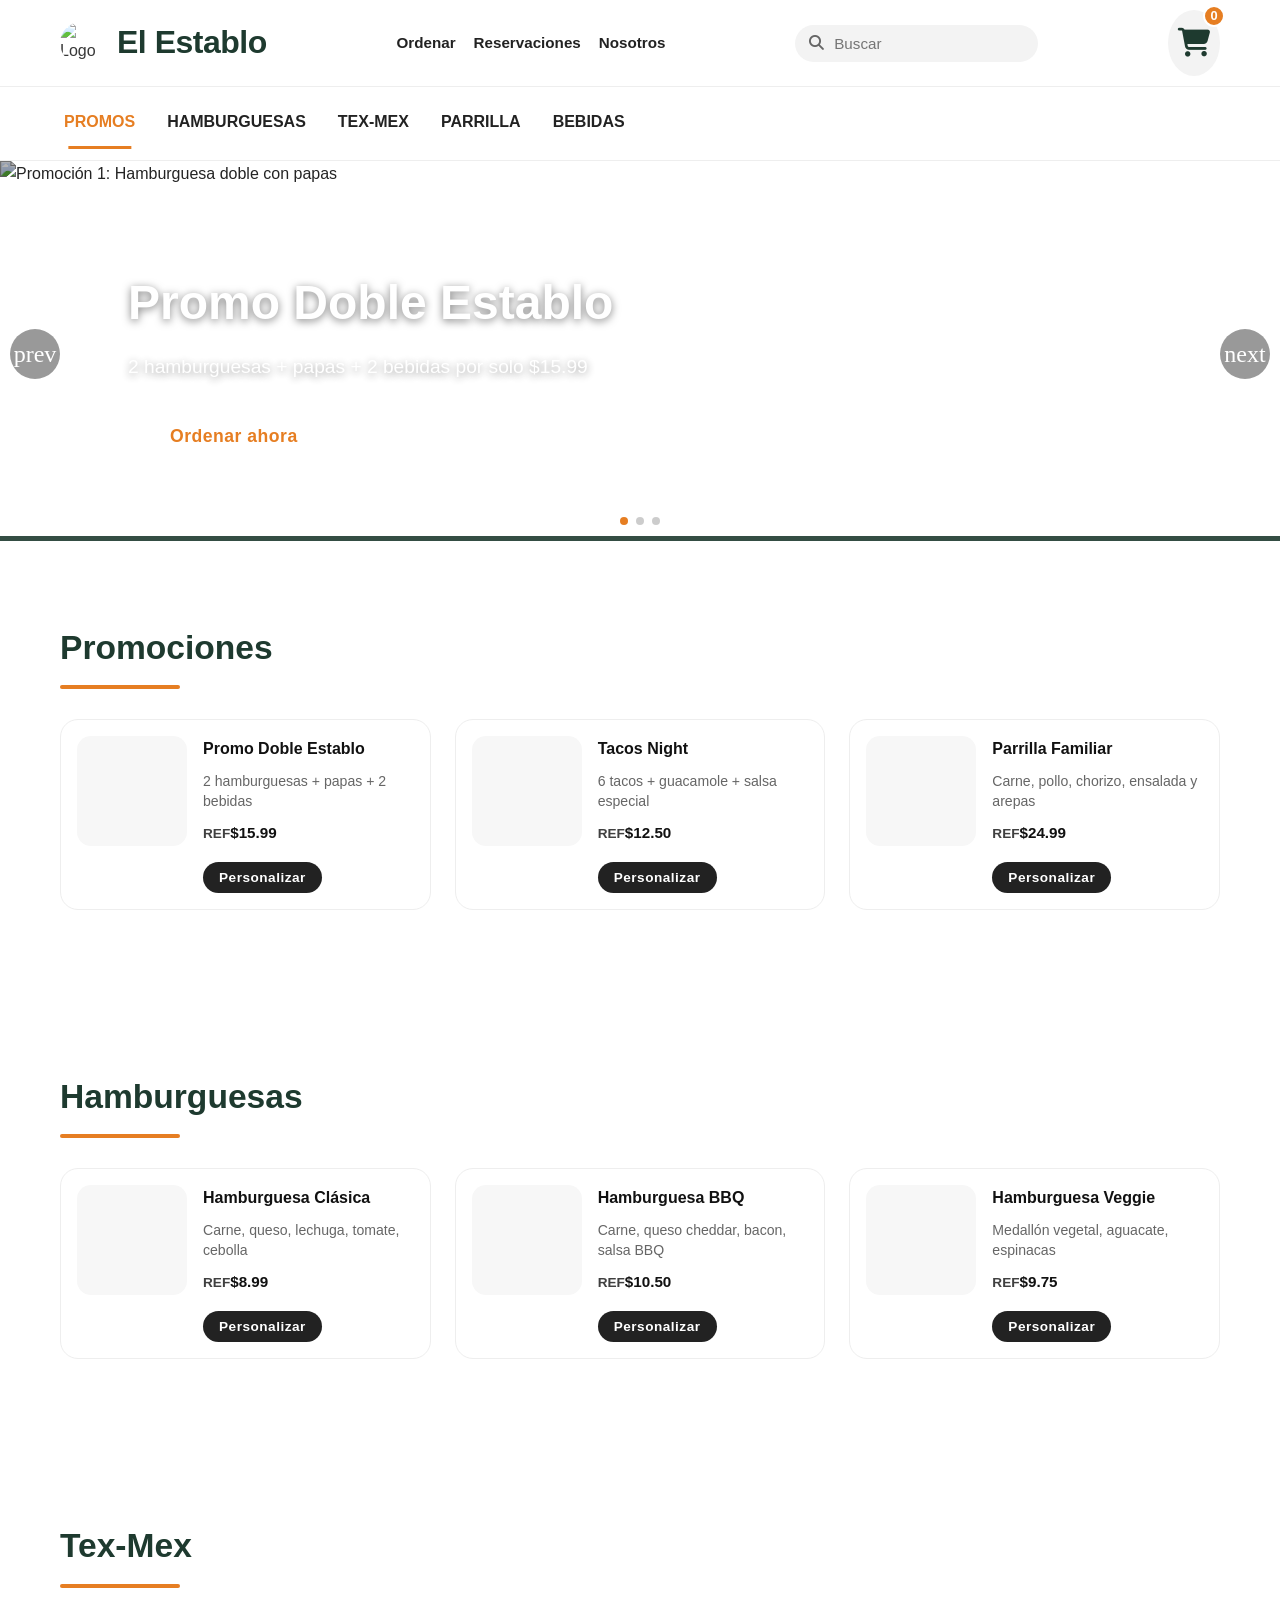
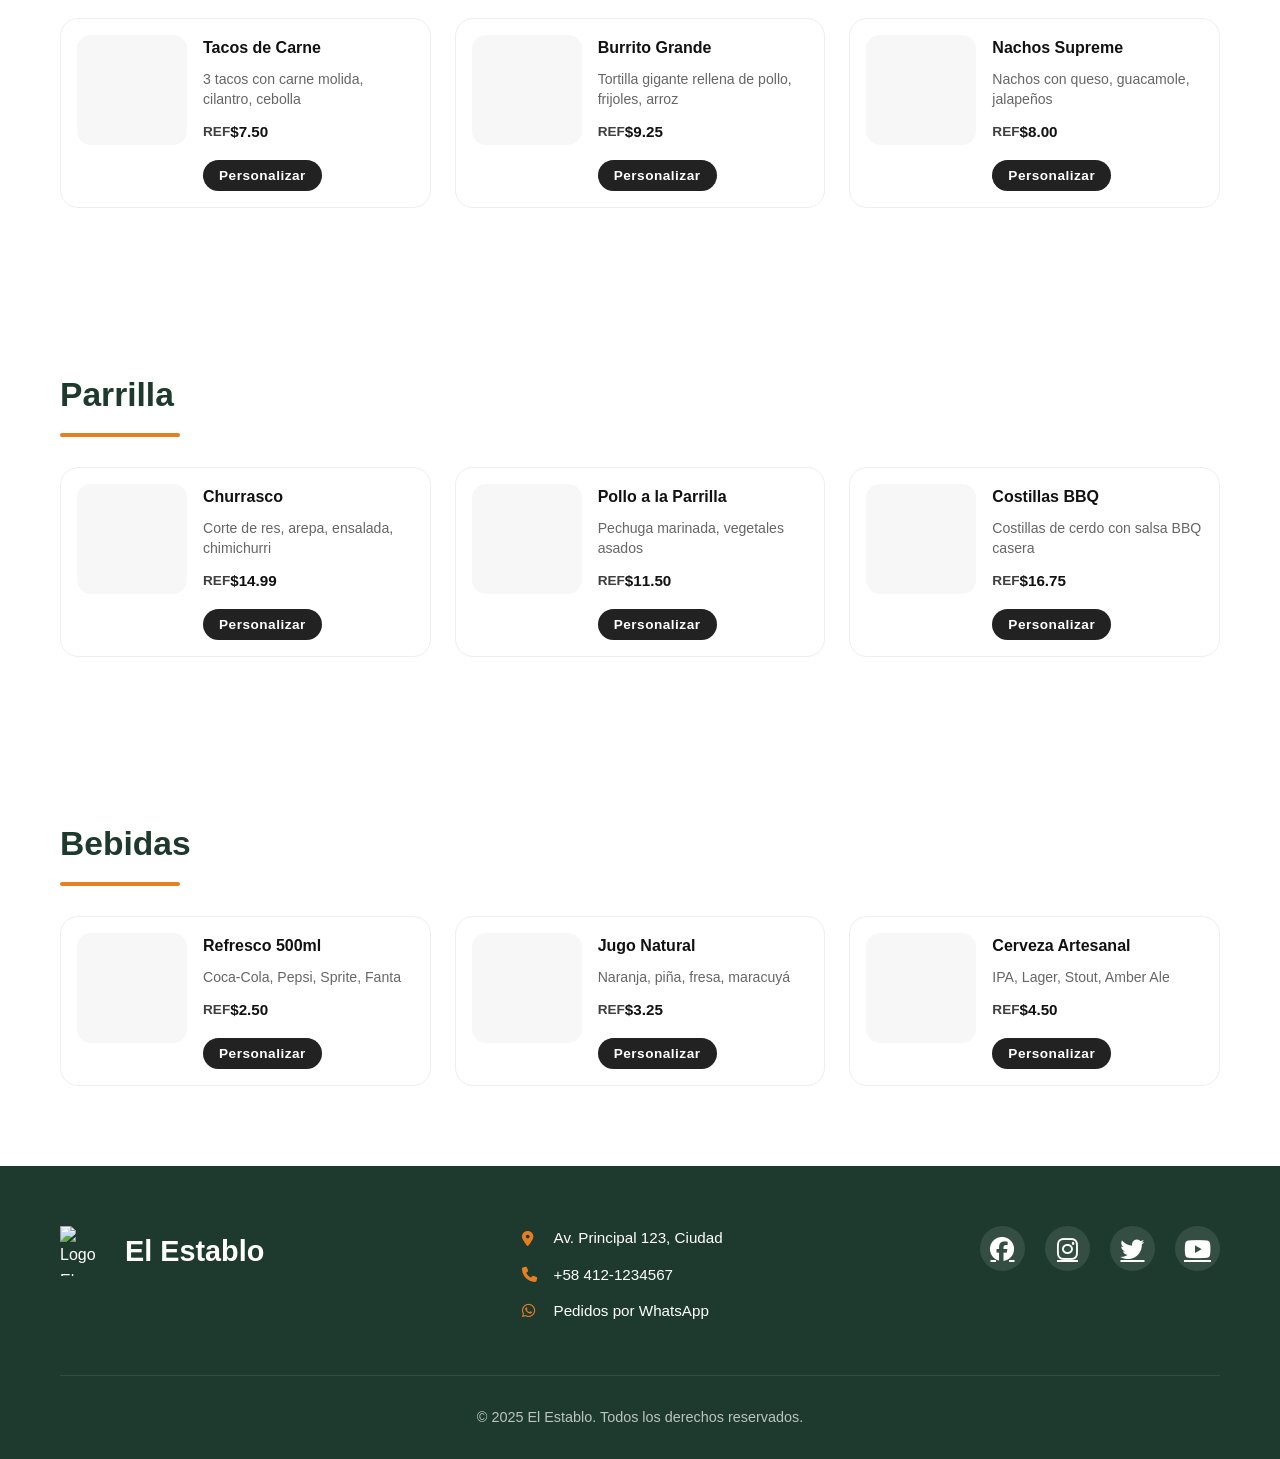
==== commit 165b38f3: "Move menu data to JSON and simplify init" ====
--- a/index.html
+++ b/index.html
@@ -16,9 +16,12 @@
 </head>
 <body>
     <!-- Entry Pop-up (inicialmente oculto) -->
-    <div id="entry-popup" class="modal" aria-hidden="true" role="dialog" aria-labelledby="popup-title">
+        <div id="entry-popup" class="modal" aria-hidden="true" role="dialog" aria-labelledby="popup-title">
         <div class="modal-content">
             <button class="close-modal" aria-label="Cerrar pop-up">&times;</button>
+            <div class="popup-hero">
+                <img id="popup-image" src="https://images.unsplash.com/photo-1529193591184-b1d58069ecdd?ixlib=rb-4.0.3&auto=format&fit=crop&w=800&q=80" alt="Oferta destacada" loading="lazy">
+            </div>
             <h2 id="popup-title">¡Oferta del día!</h2>
             <p class="popup-offer">Solo hoy: <strong>Costillas BBQ con papas -20%</strong></p>
             <p class="popup-price">Precio especial: <span class="price">$10.00</span></p>
--- a/styles.css
+++ b/styles.css
@@ -164,16 +164,11 @@
     z-index: 999;
     box-shadow: none;
     transition: top 0.3s ease;
-    border-bottom: none;
-    max-height: 0;
-    overflow: hidden;
-    padding: 0;
-    transition: max-height 0.2s ease, padding 0.2s ease;
+    border-bottom: 1px solid #eeeeee;
+    padding: 8px 0;
 }
 
 .sticky-nav.is-visible {
-    max-height: 200px;
-    padding: 8px 0;
     border-bottom: 1px solid #eeeeee;
 }
 
@@ -1450,14 +1445,9 @@
         top: var(--mobile-header-h);
         background: #ffffff;
         border-top: 1px solid rgba(255, 255, 255, 0.08);
-        border-bottom: none;
-        padding: 0;
+        border-bottom: 1px solid #e9e9e9;
+        padding: 8px 0 6px;
         height: auto;
-    }
-
-    .sticky-nav.is-visible {
-        padding: 8px 0 6px;
-        border-bottom: 1px solid #e9e9e9;
     }
 
     .nav-list {
@@ -1549,30 +1539,35 @@
     }
 
     .product-card {
-        border-radius: 18px;
+        border-radius: 16px;
         overflow: hidden;
         box-shadow: none;
+        grid-template-columns: 90px 1fr;
+        padding: 12px;
+        gap: 8px 12px;
     }
 
     .product-image {
-        height: 210px;
+        height: 90px;
+        width: 90px;
+        border-radius: 12px;
     }
 
     .product-name {
-        font-size: 1.15rem;
+        font-size: 0.95rem;
     }
 
     .product-price {
-        font-size: 1.4rem;
+        font-size: 0.9rem;
     }
 
     .btn-product {
-        margin: 0 16px 16px;
+        margin: 4px 0 0;
         border-radius: 999px;
-        padding: 12px 20px;
-        font-size: 0.95rem;
+        padding: 8px 14px;
+        font-size: 0.8rem;
         box-shadow: none;
-        width: calc(100% - 32px);
+        width: fit-content;
     }
 
     /* Modales en móvil estilo sheet */
@@ -2620,6 +2615,38 @@
     color: var(--gray);
     margin-bottom: 25px;
     font-size: 0.95rem;
+}
+
+.popup-hero {
+    width: 100%;
+    border-radius: 16px;
+    overflow: hidden;
+    margin-bottom: 18px;
+    box-shadow: 0 10px 24px rgba(0, 0, 0, 0.18);
+}
+
+.popup-hero img {
+    width: 100%;
+    height: 200px;
+    object-fit: cover;
+    display: block;
+}
+
+.popup-actions {
+    display: grid;
+    grid-template-columns: repeat(3, minmax(0, 1fr));
+    gap: 12px;
+}
+
+.popup-actions .btn {
+    min-width: 0;
+    padding: 12px 14px;
+    font-size: 0.85rem;
+    border-radius: 14px;
+}
+
+.popup-actions .btn i {
+    margin-right: 6px;
 }
 
 .popup-actions {
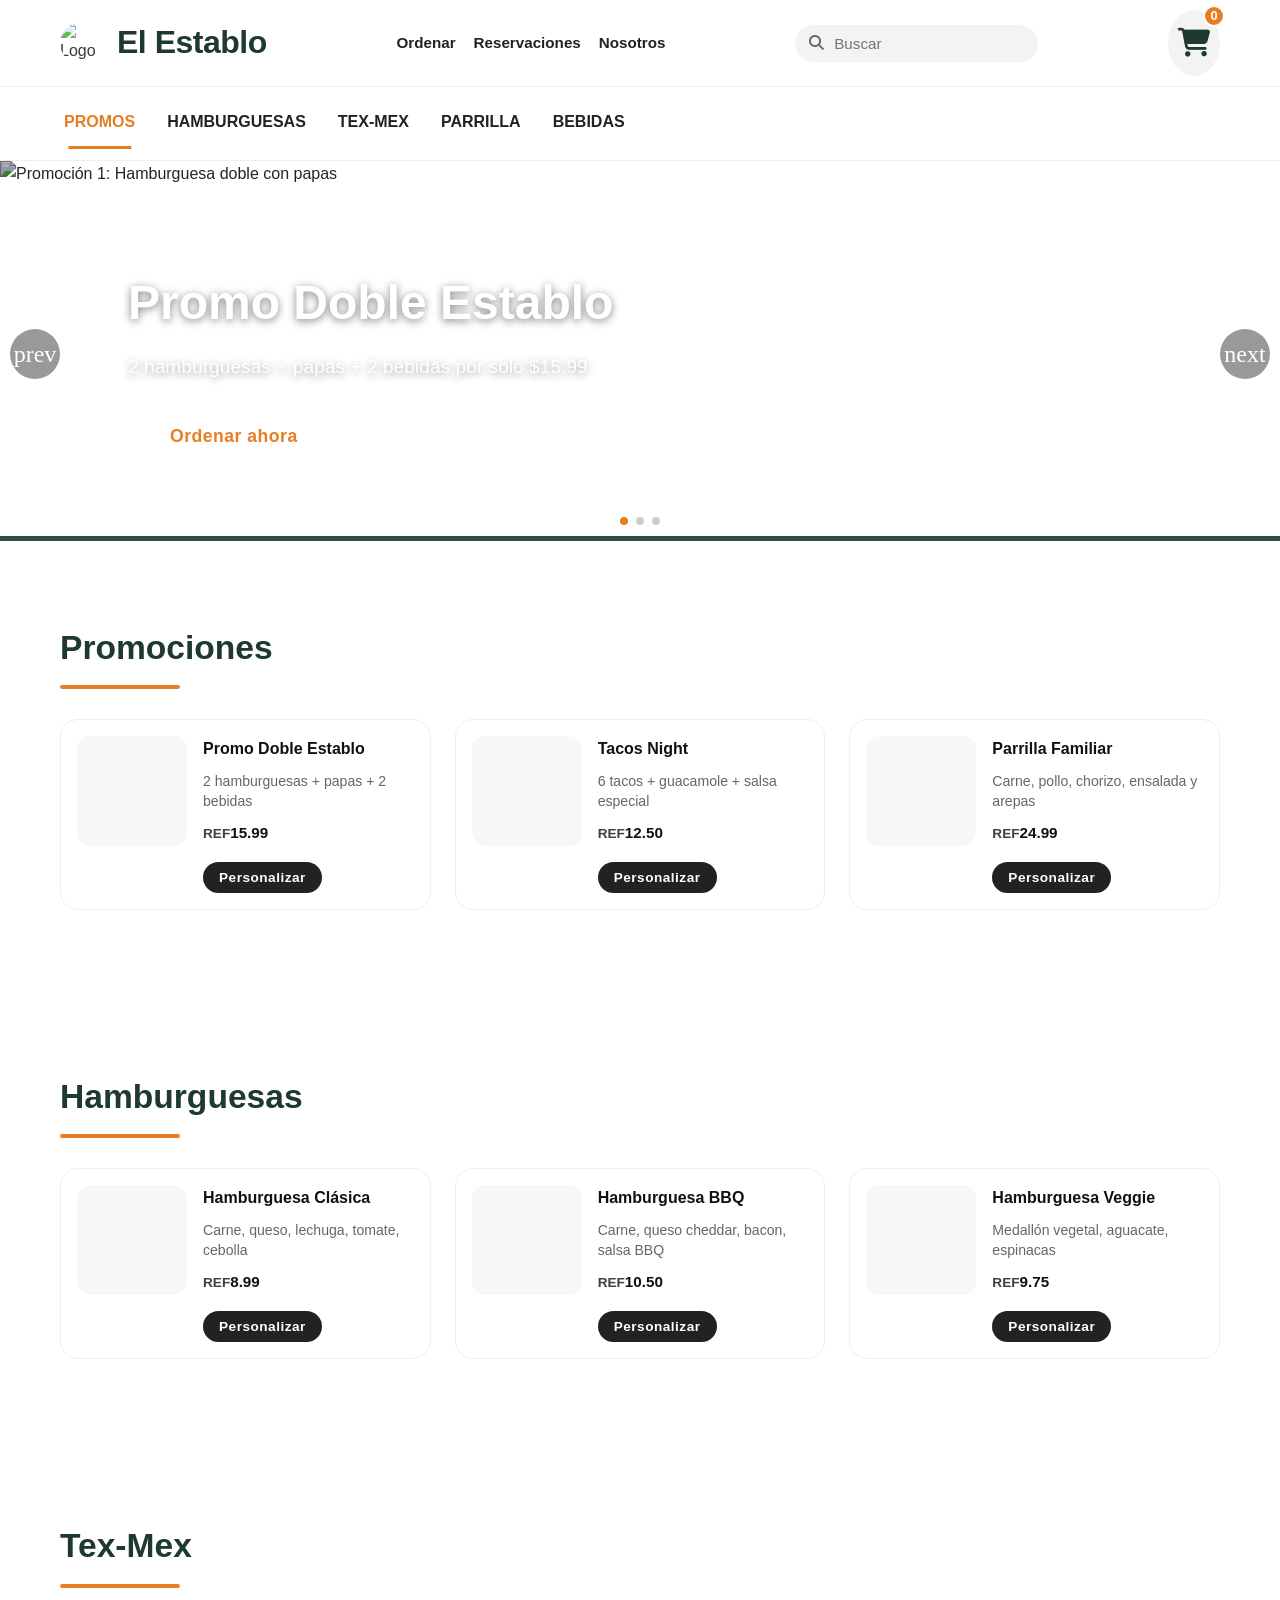
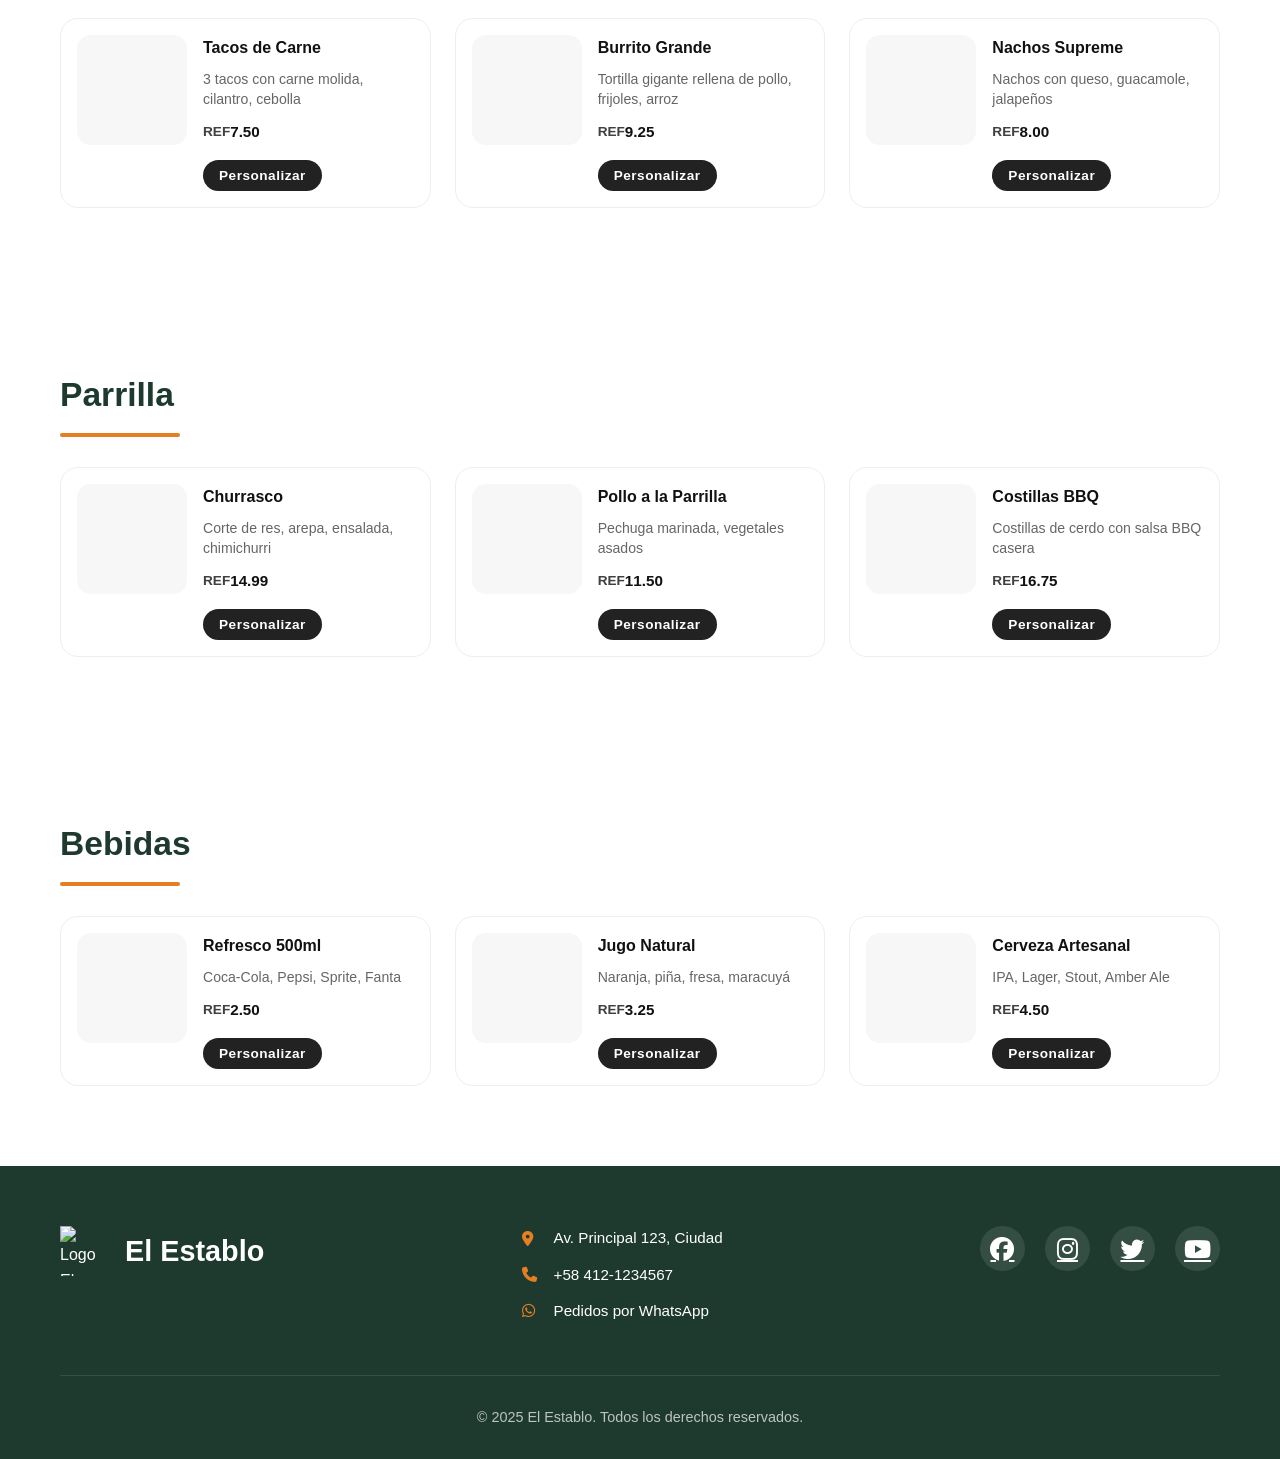
==== commit 1eb5eddc: "Split JS into modules" ====
--- a/index.html
+++ b/index.html
@@ -330,6 +330,10 @@
 
     <!-- Scripts -->
     <script src="https://cdn.jsdelivr.net/npm/swiper@11/swiper-bundle.min.js"></script>
-    <script src="script.js"></script>
+    <script src="js/core.js"></script>
+    <script src="js/menu.js"></script>
+    <script src="js/cart.js"></script>
+    <script src="js/reservations.js"></script>
+    <script src="js/init.js"></script>
 </body>
 </html>
